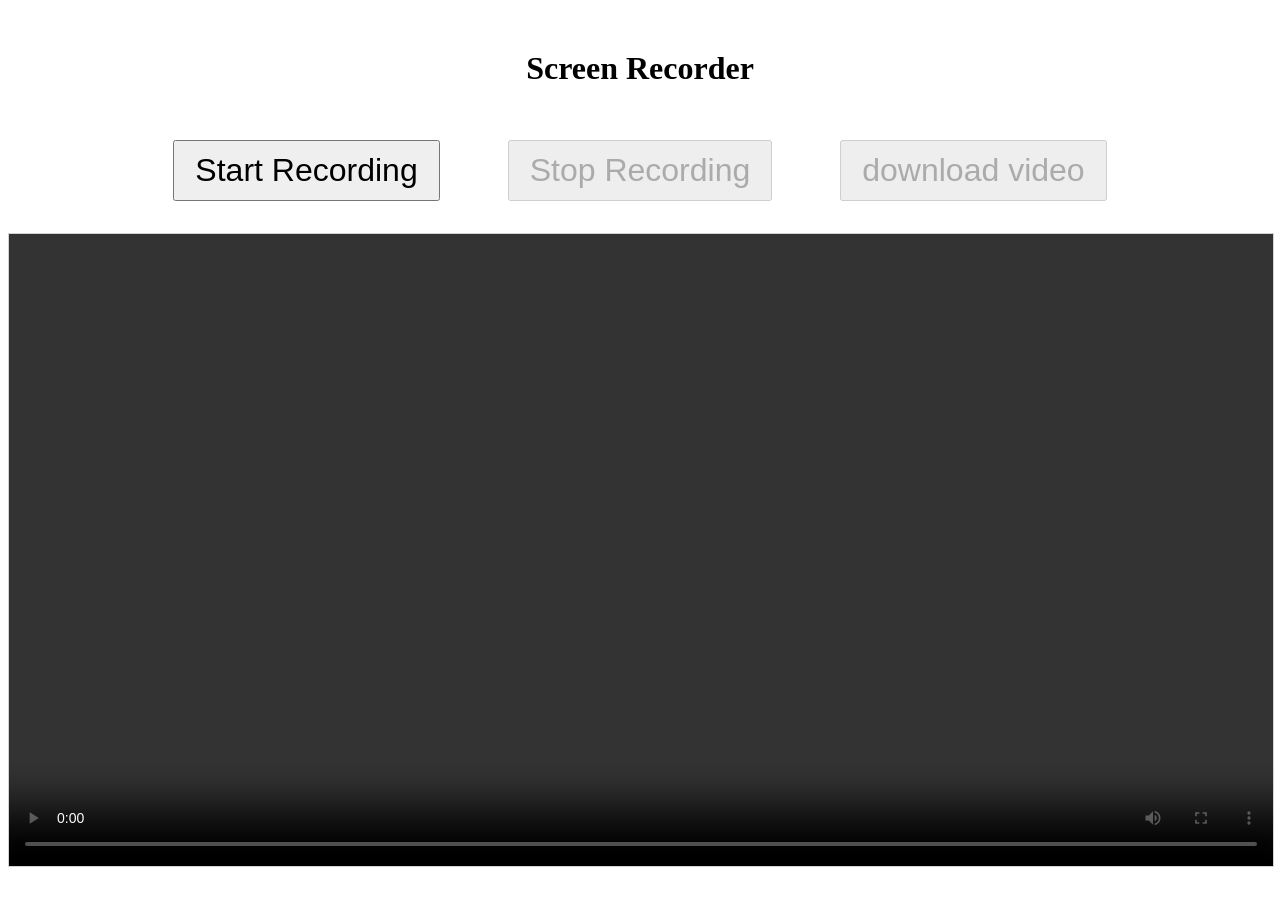
==== index.html @ 9f5e83e2 "1st commit" ====
<!DOCTYPE html>
<html lang="en">
<head>
    <meta charset="UTF-8">
    <meta name="viewport" content="width=device-width, initial-scale=1.0">
    <title>Screen Recorder</title>
    <link rel="stylesheet" href="style.css">
</head>
<body>
    <div class="container">
        <h1>Screen Recorder</h1>
        <button id="start">
            Start Recording
          </button>
          <button id="stop" disabled>
            Stop Recording
          </button>
          <button id="download" disabled>
            download video
          </button>
          <video controls controlslist="nodownload" oncontextmenu="return false" />
    </div>

    <script src="script.js"></script>
</body>
</html>
---- style.css ----
.container {
    text-align: center;
    margin-top: 50px;
}

button {
    margin: 10px;
    padding: 10px 20px;
    font-size: 16px;
}

body {
    text-align: center;
  }
  
  button {
    display: inline-block;
    margin: 1em 1em;
    font-size: 2em;
    cursor: pointer;
  }
  
  video {
    border: 1px solid lightgray;
    width: 100%;
    background-color: #eee;
  }
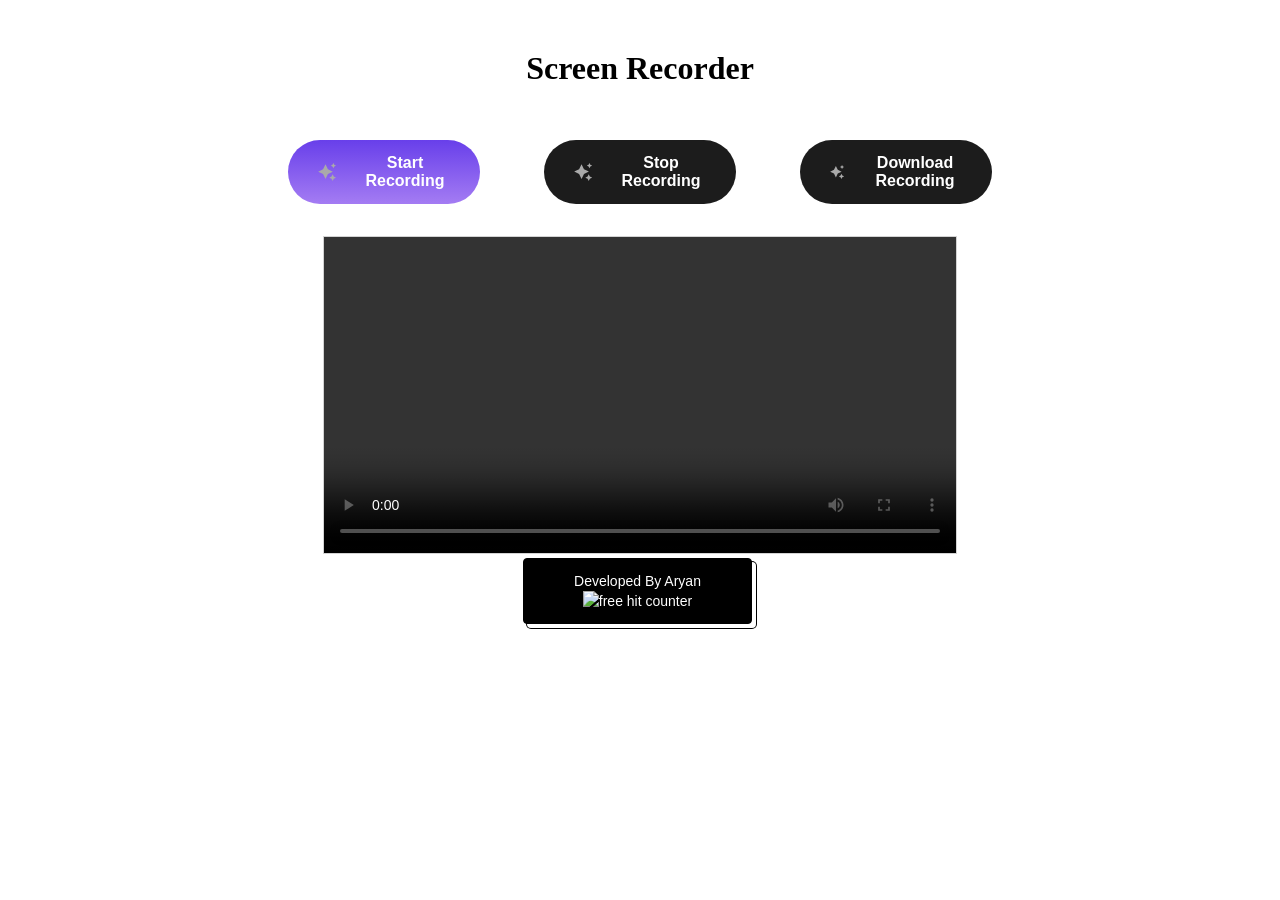
==== commit 0f89ceb5: ""Updated index.html, script.js, and style.css files with new button styles, added dark mode toggle, " ====
--- a/index.html
+++ b/index.html
@@ -7,20 +7,55 @@
     <link rel="stylesheet" href="style.css">
 </head>
 <body>
+   
     <div class="container">
+       
+          
         <h1>Screen Recorder</h1>
-        <button id="start">
-            Start Recording
+        
+       <div class="button-container">
+        <button class="btn" role="button" id="start">
+            <svg height="24" width="24" fill="#FFFFFF" viewBox="0 0 24 24" data-name="Layer 1" id="Layer_1" class="sparkle">
+                <path d="M10,21.236,6.755,14.745.264,11.5,6.755,8.255,10,1.764l3.245,6.491L19.736,11.5l-6.491,3.245ZM18,21l1.5,3L21,21l3-1.5L21,18l-1.5-3L18,18l-3,1.5ZM19.333,4.667,20.5,7l1.167-2.333L24,3.5,21.667,2.333,20.5,0,19.333,2.333,17,3.5Z"></path>
+            </svg>
+        
+            <span class="text">  Start Recording</span>
+          
           </button>
-          <button id="stop" disabled>
-            Stop Recording
+          <button class="btn" role="button" id="stop" disabled>
+            <svg height="24" width="24" fill="#FFFFFF" viewBox="0 0 24 24" data-name="Layer 1" id="Layer_1" class="sparkle">
+                <path d="M10,21.236,6.755,14.745.264,11.5,6.755,8.255,10,1.764l3.245,6.491L19.736,11.5l-6.491,3.245ZM18,21l1.5,3L21,21l3-1.5L21,18l-1.5-3L18,18l-3,1.5ZM19.333,4.667,20.5,7l1.167-2.333L24,3.5,21.667,2.333,20.5,0,19.333,2.333,17,3.5Z"></path>
+            </svg>
+            <span class="text">  Stop Recording</span>
+          
+
           </button>
-          <button id="download" disabled>
-            download video
+          <button class="btn" role="button" id="download" disabled>
+            <svg height="24" width="24" fill="#FFFFFF" viewBox="0 0 24 24" data-name="Layer 1" id="Layer_1" class="sparkle">
+                <path d="M10,21.236,6.755,14.745.264,11.5,6.755,8.255,10,1.764l3.245,6.491L19.736,11.5l-6.491,3.245ZM18,21l1.5,3L21,21l3-1.5L21,18l-1.5-3L18,18l-3,1.5ZM19.333,4.667,20.5,7l1.167-2.333L24,3.5,21.667,2.333,20.5,0,19.333,2.333,17,3.5Z"></path>
+            </svg>
+            <span class="text">  Download Recording</span>
+            
+      
           </button>
+       </div>
           <video controls controlslist="nodownload" oncontextmenu="return false" />
     </div>
+    <!-- HTML !-->
+    <a style="display: contents;color: white;" href="https://www.linkedin.com/in/aryan-agney/" target="_blank">
+<button class="button-50" role="button"> Developed By Aryan 
+<br>
+    <img src="https://counter4.optistats.ovh/private/freecounterstat.php?c=tedp2tkr52ugd1cau6m4t5w7z7htmjq5" border="0" title="free hit counter" alt="free hit counter">
 
+</button></a>
+
+    <script src="https://cdn.jsdelivr.net/npm/darkmode-js@1.5.7/lib/darkmode-js.min.js"></script>
+    <script>
+      function addDarkmodeWidget() {
+        new Darkmode().showWidget();
+      }
+    //   window.addEventListener('load', addDarkmodeWidget);
+    </script>
     <script src="script.js"></script>
 </body>
 </html>
--- a/style.css
+++ b/style.css
@@ -3,16 +3,14 @@
     margin-top: 50px;
 }
 
-button {
-    margin: 10px;
-    padding: 10px 20px;
-    font-size: 16px;
-}
-
+ 
 body {
     text-align: center;
   }
-  
+  .button-container{
+    display: flex;
+    justify-content: center;
+}
   button {
     display: inline-block;
     margin: 1em 1em;
@@ -22,7 +20,124 @@
   
   video {
     border: 1px solid lightgray;
-    width: 100%;
+    width: 50%;
     background-color: #eee;
   }
-  +  .btn {
+    border: none;
+    width: 6em;
+    height: 2em;
+    border-radius: 3em;
+    display: flex;
+    justify-content: space-between;
+    align-items: center;
+    gap: 24px;
+    background: linear-gradient(0deg,#A47CF3,#683FEA);
+padding: 30px;
+    cursor: pointer;
+    transition: all 450ms ease-in-out;
+  }
+  .btn:disabled{
+    background: rgb(28, 28, 28);
+    cursor: not-allowed;
+    color: white;
+
+  }
+  .btn:disabled:hover{
+    background: gray;
+    color: white;
+
+    cursor: not-allowed;
+  }
+  .btn:disabled .text {
+    font-weight: 600;
+    color: white;
+    
+    font-size: medium;
+  }
+  .darkmode-toggle{
+    z-index: 99999999999999999999;
+  }
+  .sparkle {
+    fill: #AAAAAA;
+    transition: all 800ms ease;
+  }
+  
+  .text {
+    font-weight: 600;
+    color: white;
+
+    font-size: medium;
+  }
+  
+  .btn:hover {
+    background: linear-gradient(0deg,#A47CF3,#683FEA);
+    box-shadow: inset 0px 1px 0px 0px rgba(255, 255, 255, 0.4),
+    inset 0px -4px 0px 0px rgba(0, 0, 0, 0.2),
+    0px 0px 0px 4px rgba(255, 255, 255, 0.2),
+    0px 0px 180px 0px #9917FF;
+    transform: translateY(-2px);
+  }
+  
+  .btn:hover .text {
+    color: white;
+  }
+  
+  .btn:hover .sparkle {
+    fill: white;
+    transform: scale(1.2);
+  }   
+
+
+  
+/* CSS */
+.button-50 {
+    appearance: button;
+    background-color: #000;
+    background-image: none;
+    border: 1px solid #000;
+    border-radius: 4px;
+    box-shadow: #fff 4px 4px 0 0,#000 4px 4px 0 1px;
+    box-sizing: border-box;
+    color: #fff;
+    cursor: pointer;
+    display: inline-block;
+    font-family: ITCAvantGardeStd-Bk,Arial,sans-serif;
+    font-size: 14px;
+    font-weight: 400;
+    line-height: 20px;
+    margin: 0 5px 10px 0;
+    overflow: visible;
+    padding: 12px 40px;
+    text-align: center;
+    text-transform: none;
+    touch-action: manipulation;
+    user-select: none;
+    -webkit-user-select: none;
+    vertical-align: middle;
+    white-space: nowrap;
+  }
+  
+  .button-50:focus {
+    text-decoration: none;
+  }
+  
+  .button-50:hover {
+    text-decoration: none;
+  }
+  
+  .button-50:active {
+    box-shadow: rgba(0, 0, 0, .125) 0 3px 5px inset;
+    outline: 0;
+  }
+  
+  .button-50:not([disabled]):active {
+    box-shadow: #fff 2px 2px 0 0, #000 2px 2px 0 1px;
+    transform: translate(2px, 2px);
+  }
+  
+  @media (min-width: 768px) {
+    .button-50 {
+      padding: 12px 50px;
+    }
+  }
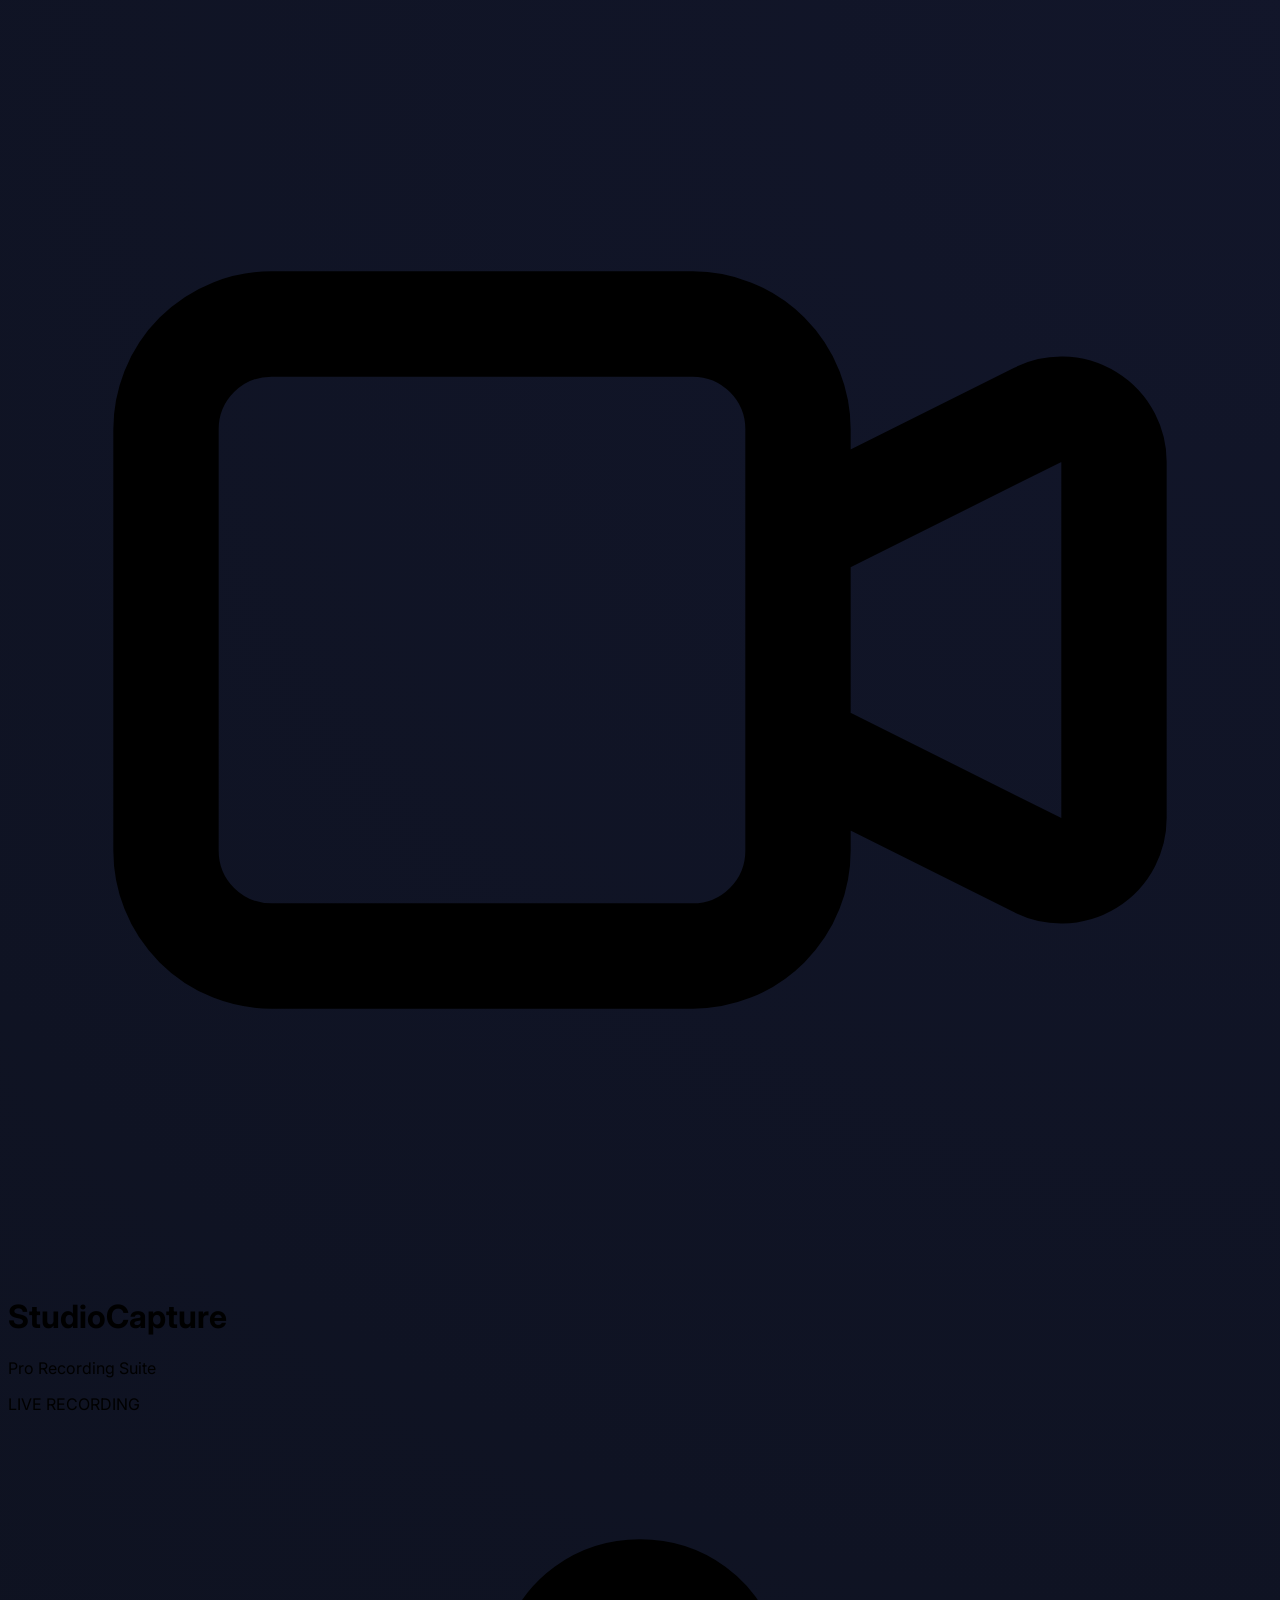
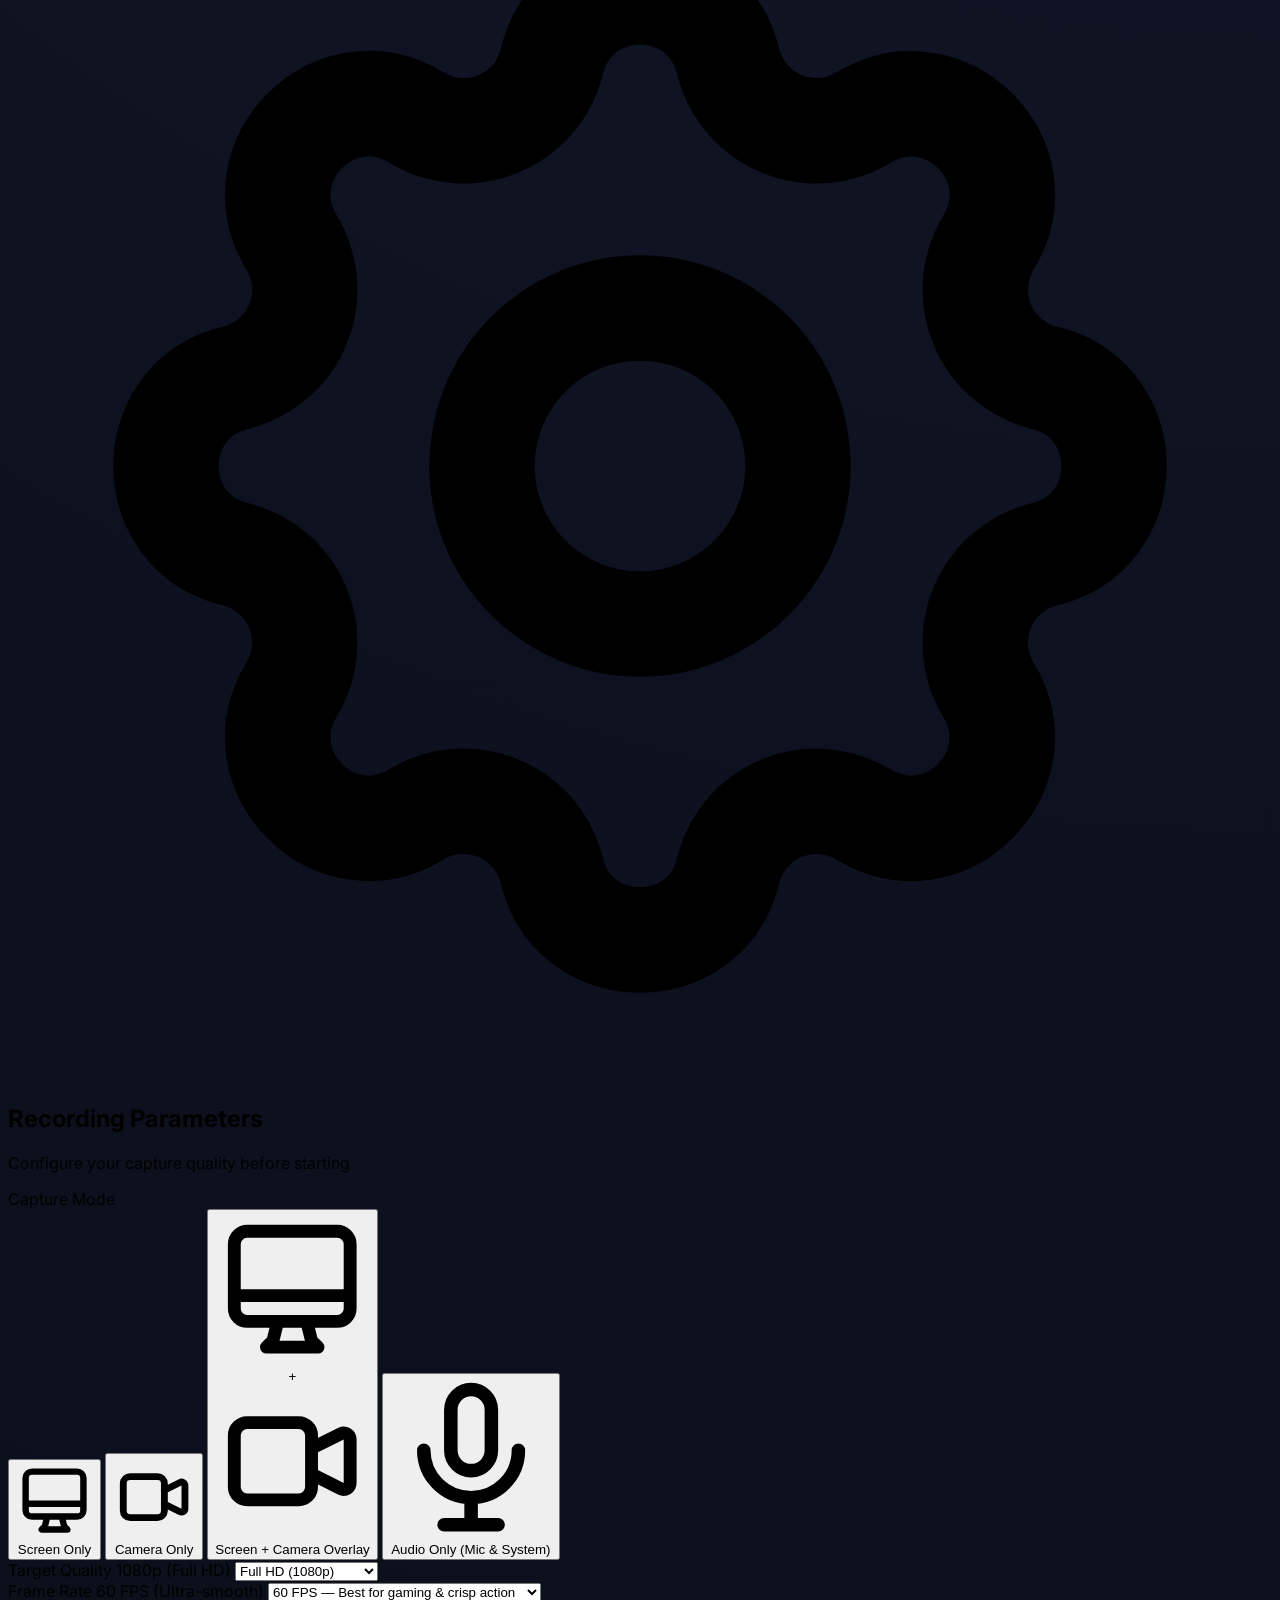
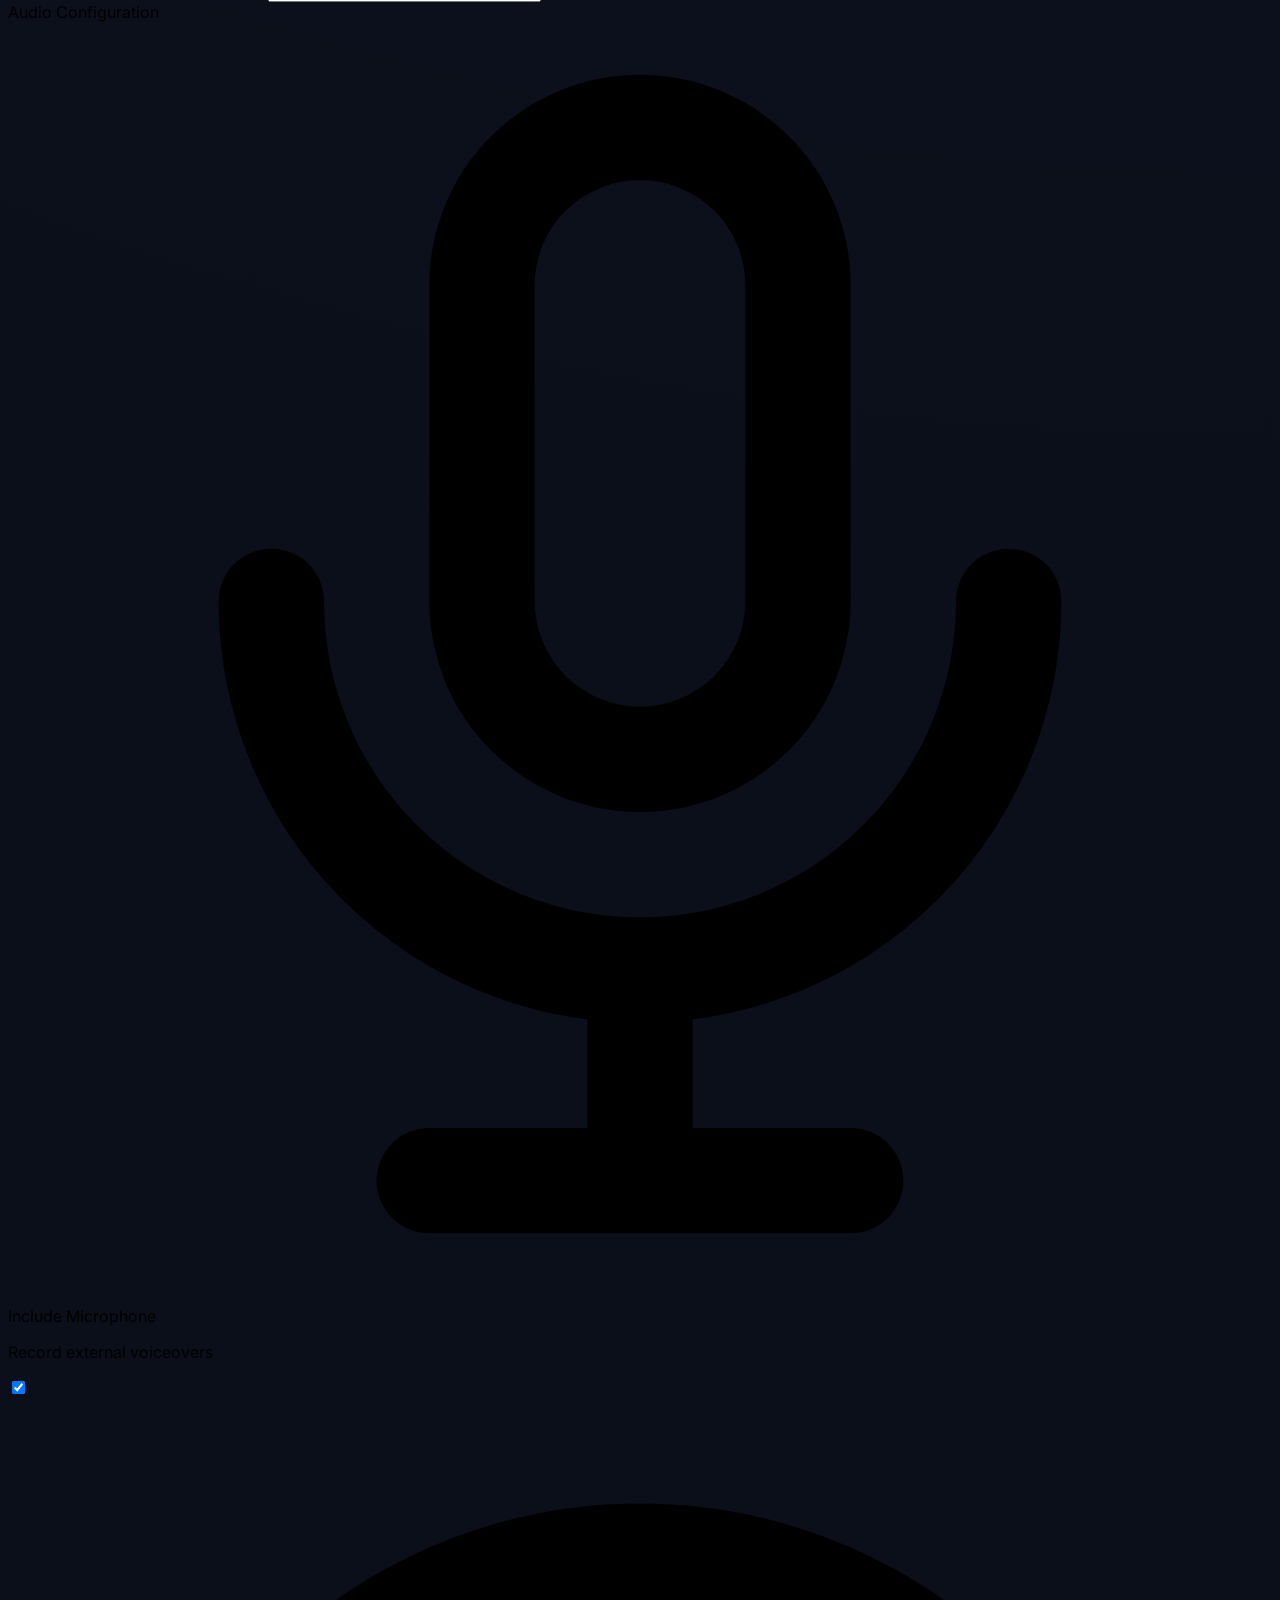
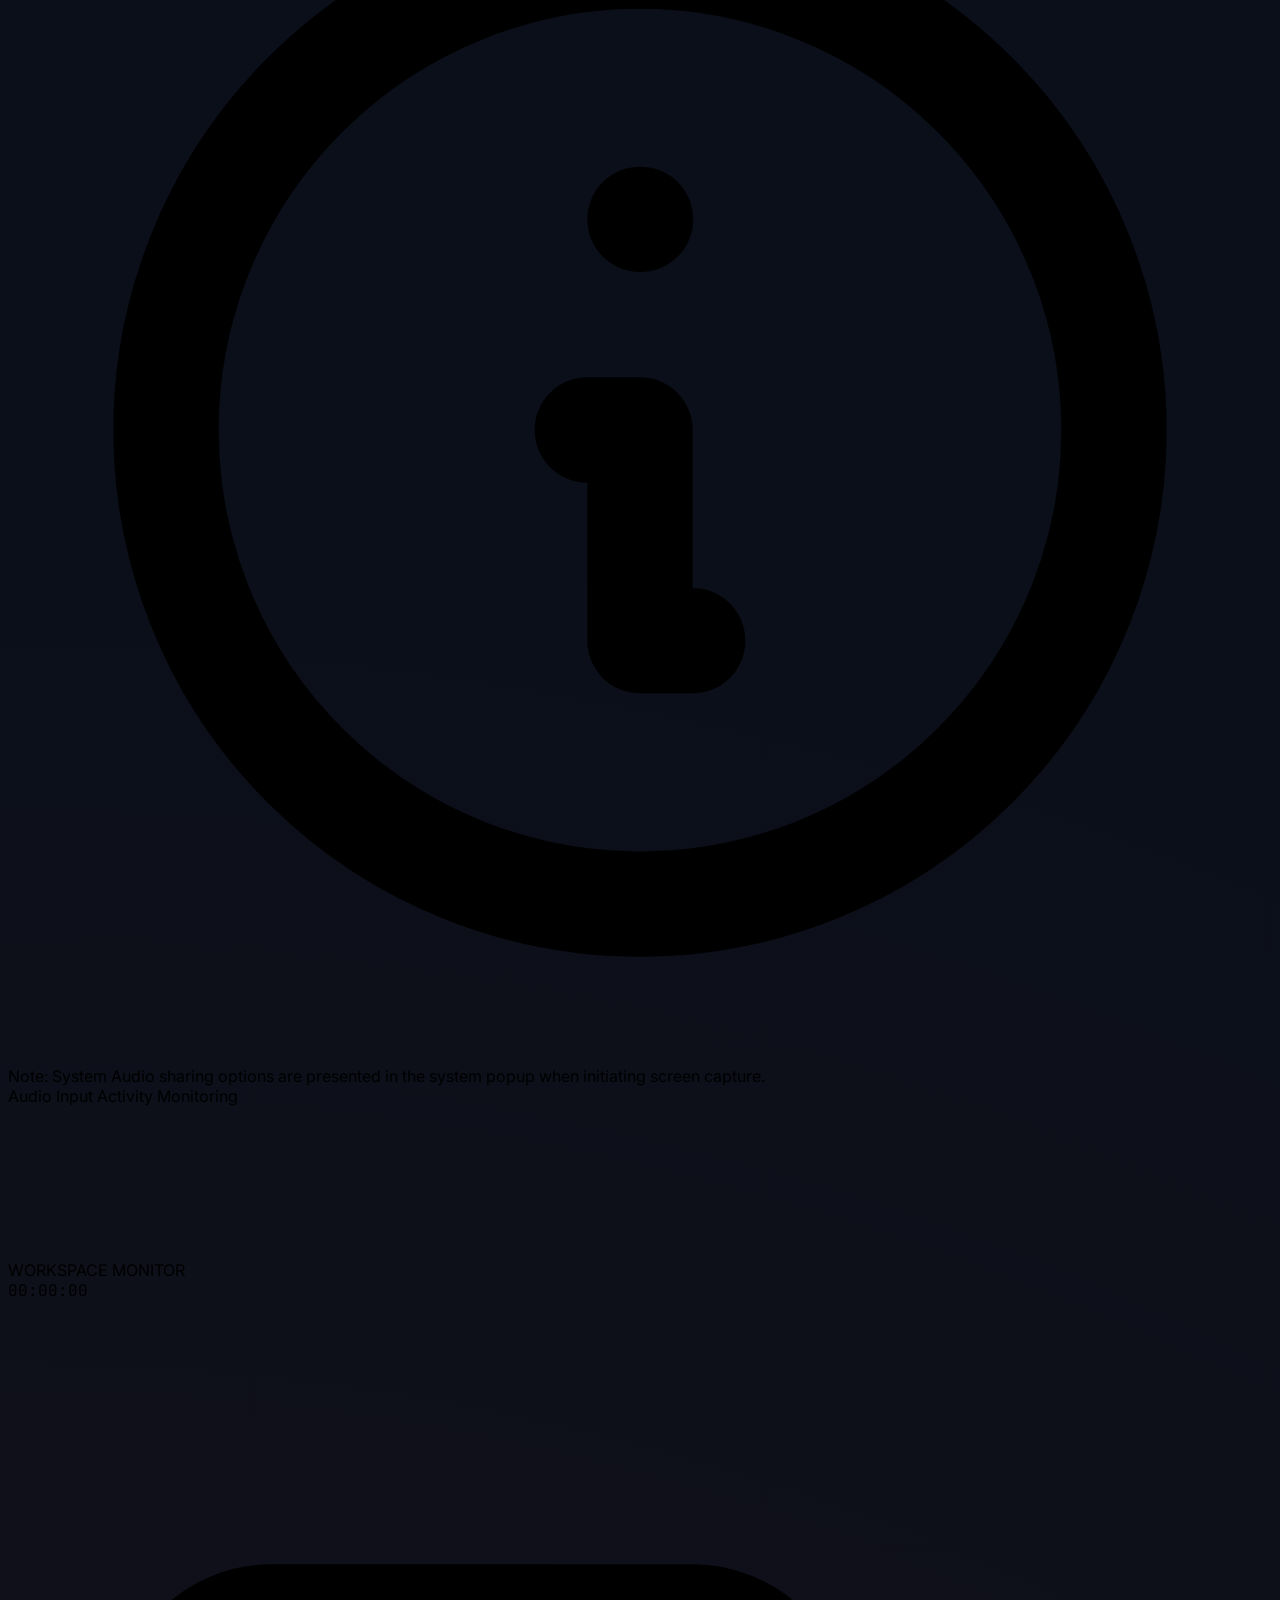
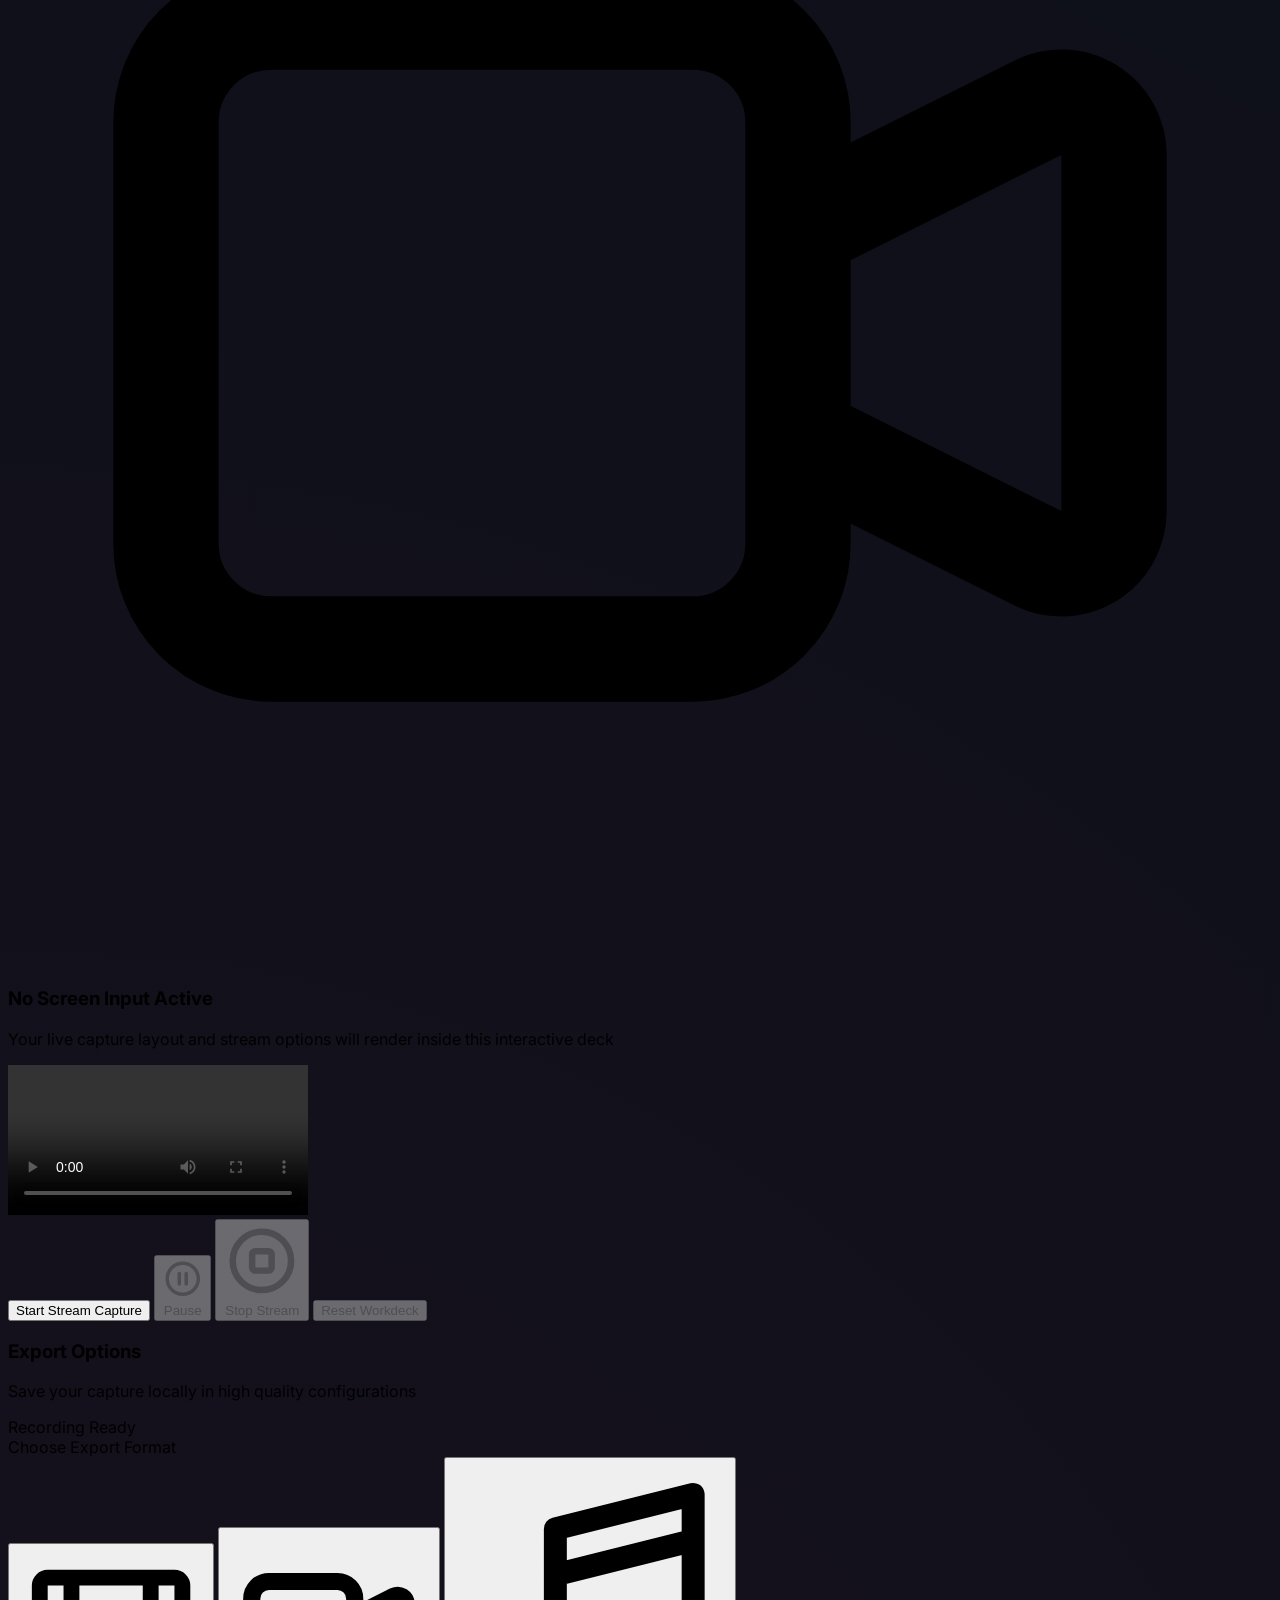
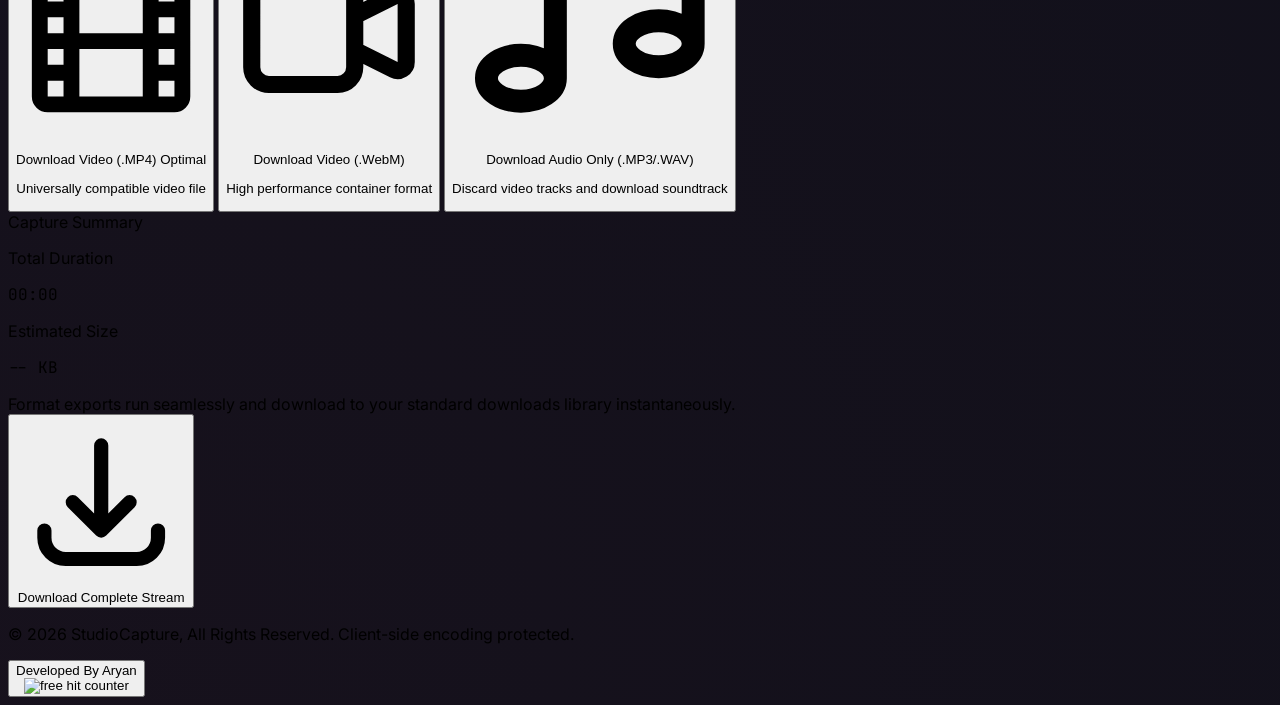
==== commit 5ad9601f: "Rename modern_screen_recorder.html to index.html" ====
--- a/index.html
+++ b/index.html
@@ -1,61 +1,1016 @@
 <!DOCTYPE html>
-<html lang="en">
+<html lang="en" class="dark">
 <head>
     <meta charset="UTF-8">
     <meta name="viewport" content="width=device-width, initial-scale=1.0">
-    <title>Screen Recorder</title>
-    <link rel="stylesheet" href="style.css">
+    <title>Studio Recorder - Professional Screencast & Capture</title>
+    <!-- Tailwind CSS CDN -->
+    <script src="https://cdn.tailwindcss.com"></script>
+    <script>
+        tailwind.config = {
+            darkMode: 'class',
+            theme: {
+                extend: {
+                    colors: {
+                        brand: {
+                            50: '#f5f3ff',
+                            100: '#ede9fe',
+                            500: '#6366f1',
+                            600: '#4f46e5',
+                            700: '#4338ca',
+                        }
+                    }
+                }
+            }
+        }
+    </script>
+    <!-- Google Fonts (Inter & JetBrains Mono for Timer) -->
+    <link rel="preconnect" href="https://fonts.googleapis.com">
+    <link rel="preconnect" href="https://fonts.gstatic.com" crossorigin>
+    <link href="https://fonts.googleapis.com/css2?family=Inter:wght@300;400;500;600;700;800&family=JetBrains+Mono:wght@400;700&display=swap" rel="stylesheet">
+    <style>
+        body {
+            font-family: 'Inter', sans-serif;
+            background: radial-gradient(circle at top right, rgba(99, 102, 241, 0.08), transparent 45%),
+                        radial-gradient(circle at bottom left, rgba(244, 63, 94, 0.05), transparent 40%),
+                        #0b0f19;
+        }
+        .timer-font {
+            font-family: 'JetBrains Mono', monospace;
+        }
+        /* Custom scrollbar */
+        ::-webkit-scrollbar {
+            width: 6px;
+            height: 6px;
+        }
+        ::-webkit-scrollbar-track {
+            background: #0f172a;
+        }
+        ::-webkit-scrollbar-thumb {
+            background: #334155;
+            border-radius: 4px;
+        }
+        ::-webkit-scrollbar-thumb:hover {
+            background: #475569;
+        }
+    </style>
 </head>
-<body>
-   
-    <div class="container">
-       
-          
-        <h1>Screen Recorder</h1>
-        
-       <div class="button-container">
-        <button class="btn" role="button" id="start">
-            <svg height="24" width="24" fill="#FFFFFF" viewBox="0 0 24 24" data-name="Layer 1" id="Layer_1" class="sparkle">
-                <path d="M10,21.236,6.755,14.745.264,11.5,6.755,8.255,10,1.764l3.245,6.491L19.736,11.5l-6.491,3.245ZM18,21l1.5,3L21,21l3-1.5L21,18l-1.5-3L18,18l-3,1.5ZM19.333,4.667,20.5,7l1.167-2.333L24,3.5,21.667,2.333,20.5,0,19.333,2.333,17,3.5Z"></path>
-            </svg>
-        
-            <span class="text">  Start Recording</span>
-          
-          </button>
-          <button class="btn" role="button" id="stop" disabled>
-            <svg height="24" width="24" fill="#FFFFFF" viewBox="0 0 24 24" data-name="Layer 1" id="Layer_1" class="sparkle">
-                <path d="M10,21.236,6.755,14.745.264,11.5,6.755,8.255,10,1.764l3.245,6.491L19.736,11.5l-6.491,3.245ZM18,21l1.5,3L21,21l3-1.5L21,18l-1.5-3L18,18l-3,1.5ZM19.333,4.667,20.5,7l1.167-2.333L24,3.5,21.667,2.333,20.5,0,19.333,2.333,17,3.5Z"></path>
-            </svg>
-            <span class="text">  Stop Recording</span>
-          
-
-          </button>
-          <button class="btn" role="button" id="download" disabled>
-            <svg height="24" width="24" fill="#FFFFFF" viewBox="0 0 24 24" data-name="Layer 1" id="Layer_1" class="sparkle">
-                <path d="M10,21.236,6.755,14.745.264,11.5,6.755,8.255,10,1.764l3.245,6.491L19.736,11.5l-6.491,3.245ZM18,21l1.5,3L21,21l3-1.5L21,18l-1.5-3L18,18l-3,1.5ZM19.333,4.667,20.5,7l1.167-2.333L24,3.5,21.667,2.333,20.5,0,19.333,2.333,17,3.5Z"></path>
-            </svg>
-            <span class="text">  Download Recording</span>
-            
-      
-          </button>
-       </div>
-          <video controls controlslist="nodownload" oncontextmenu="return false" />
-    </div>
-    <!-- HTML !-->
-    <a style="display: contents;color: white;" href="https://www.linkedin.com/in/aryan-agney/" target="_blank">
-<button class="button-50" role="button"> Developed By Aryan 
-<br>
-    <img src="https://counter4.optistats.ovh/private/freecounterstat.php?c=tedp2tkr52ugd1cau6m4t5w7z7htmjq5" border="0" title="free hit counter" alt="free hit counter">
-
-</button></a>
-
-    <script src="https://cdn.jsdelivr.net/npm/darkmode-js@1.5.7/lib/darkmode-js.min.js"></script>
+<body class="text-slate-100 min-h-screen flex flex-col justify-between overflow-x-hidden antialiased">
+
+    <!-- Top Navigation / Header -->
+    <header class="border-b border-slate-800/80 bg-slate-900/40 backdrop-blur-md sticky top-0 z-50">
+        <div class="max-w-7xl mx-auto px-4 sm:px-6 lg:px-8 h-16 flex items-center justify-between">
+            <div class="flex items-center space-x-3">
+                <div class="h-10 w-10 rounded-xl bg-gradient-to-tr from-indigo-500 to-rose-500 flex items-center justify-center shadow-lg shadow-indigo-500/20">
+                    <svg class="w-6 h-6 text-white" fill="none" stroke="currentColor" viewBox="0 0 24 24">
+                        <path stroke-linecap="round" stroke-linejoin="round" stroke-width="2" d="M15 10l4.553-2.276A1 1 0 0121 8.618v6.764a1 1 0 01-1.447.894L15 14M5 18h8a2 2 0 002-2V8a2 2 0 00-2-2H5a2 2 0 00-2 2v8a2 2 0 002 2z" />
+                    </svg>
+                </div>
+                <div>
+                    <h1 class="text-lg font-bold tracking-tight bg-gradient-to-r from-white via-slate-100 to-slate-400 bg-clip-text text-transparent">StudioCapture</h1>
+                    <p class="text-xs text-indigo-400 font-medium">Pro Recording Suite</p>
+                </div>
+            </div>
+
+            <!-- Dynamic Live Badge -->
+            <div id="liveStatusBadge" class="hidden items-center space-x-2 bg-rose-500/10 border border-rose-500/20 px-3 py-1 rounded-full">
+                <span class="w-2.5 h-2.5 rounded-full bg-rose-500 animate-pulse"></span>
+                <span class="text-xs font-semibold text-rose-400 tracking-wider uppercase">LIVE RECORDING</span>
+            </div>
+        </div>
+    </header>
+
+    <!-- Main Workspace Container -->
+    <main class="max-w-7xl mx-auto px-4 sm:px-6 lg:px-8 py-8 flex-grow w-full">
+        <div class="grid grid-cols-1 lg:grid-cols-12 gap-8 items-start">
+            
+            <!-- Left Side: Control & Configuration Panel (4 cols) -->
+            <div class="lg:col-span-4 space-y-6">
+                <div class="bg-slate-900/60 border border-slate-800/80 rounded-2xl p-6 backdrop-blur-xl shadow-xl space-y-6">
+                    <div>
+                        <h2 class="text-md font-bold text-slate-200 flex items-center gap-2">
+                            <svg class="w-5 h-5 text-indigo-400" fill="none" stroke="currentColor" viewBox="0 0 24 24"><path stroke-linecap="round" stroke-linejoin="round" stroke-width="2" d="M10.325 4.317c.426-1.756 2.924-1.756 3.35 0a1.724 1.724 0 002.573 1.066c1.543-.94 3.31.826 2.37 2.37a1.724 1.724 0 001.065 2.572c1.756.426 1.756 2.924 0 3.35a1.724 1.724 0 00-1.066 2.573c.94 1.543-.826 3.31-2.37 2.37a1.724 1.724 0 00-2.572 1.065c-.426 1.756-2.924 1.756-3.35 0a1.724 1.724 0 00-2.573-1.066c-1.543.94-3.31-.826-2.37-2.37a1.724 1.724 0 00-1.065-2.572c-1.756-.426-1.756-2.924 0-3.35a1.724 1.724 0 001.066-2.573c-.94-1.543.826-3.31 2.37-2.37.996.608 2.296.07 2.572-1.065z"/><path stroke-linecap="round" stroke-linejoin="round" stroke-width="2" d="M15 12a3 3 0 11-6 0 3 3 0 016 0z"/></svg>
+                            Recording Parameters
+                        </h2>
+                        <p class="text-xs text-slate-400 mt-1">Configure your capture quality before starting</p>
+                    </div>
+
+                    <!-- Config Option: Capture Mode -->
+                    <div class="space-y-2">
+                        <label class="text-xs font-semibold uppercase tracking-wider text-slate-400">Capture Mode</label>
+                        <div class="grid grid-cols-2 gap-2" id="captureModeContainer">
+                            <button id="modeScreen" class="flex flex-col items-center justify-center p-3 rounded-xl border border-indigo-500/30 bg-indigo-500/10 text-white font-medium text-xs transition duration-200 hover:border-indigo-400" onclick="setCaptureMode('screen')">
+                                <svg class="w-5 h-5 mb-1.5 text-indigo-400" fill="none" stroke="currentColor" viewBox="0 0 24 24"><path stroke-linecap="round" stroke-linejoin="round" stroke-width="2" d="M9.75 17L9 20l-1 1h8l-1-1-.75-3M3 13h18M5 17h14a2 2 0 002-2V5a2 2 0 00-2-2H5a2 2 0 00-2 2v10a2 2 0 002 2z"/></svg>
+                                Screen Only
+                            </button>
+                            <button id="modeCam" class="flex flex-col items-center justify-center p-3 rounded-xl border border-slate-800 bg-slate-800/40 text-slate-300 font-medium text-xs transition duration-200 hover:border-slate-700 hover:text-white" onclick="setCaptureMode('cam')">
+                                <svg class="w-5 h-5 mb-1.5 text-slate-400" fill="none" stroke="currentColor" viewBox="0 0 24 24"><path stroke-linecap="round" stroke-linejoin="round" stroke-width="2" d="M15 10l4.553-2.276A1 1 0 0121 8.618v6.764a1 1 0 01-1.447.894L15 14M5 18h8a2 2 0 002-2V8a2 2 0 00-2-2H5a2 2 0 00-2 2v8a2 2 0 002 2z"/></svg>
+                                Camera Only
+                            </button>
+                            <button id="modeCombo" class="flex flex-col items-center justify-center p-3 rounded-xl border border-slate-800 bg-slate-800/40 text-slate-300 font-medium text-xs transition duration-200 hover:border-slate-700 hover:text-white col-span-2" onclick="setCaptureMode('combo')">
+                                <div class="flex items-center gap-1.5 mb-1.5">
+                                    <svg class="w-4 h-4 text-slate-400" fill="none" stroke="currentColor" viewBox="0 0 24 24"><path stroke-linecap="round" stroke-linejoin="round" stroke-width="2" d="M9.75 17L9 20l-1 1h8l-1-1-.75-3M3 13h18M5 17h14a2 2 0 002-2V5a2 2 0 00-2-2H5a2 2 0 00-2 2v10a2 2 0 002 2z"/></svg>
+                                    <span class="text-xs text-slate-400">+</span>
+                                    <svg class="w-4 h-4 text-slate-400" fill="none" stroke="currentColor" viewBox="0 0 24 24"><path stroke-linecap="round" stroke-linejoin="round" stroke-width="2" d="M15 10l4.553-2.276A1 1 0 0121 8.618v6.764a1 1 0 01-1.447.894L15 14M5 18h8a2 2 0 002-2V8a2 2 0 00-2-2H5a2 2 0 00-2 2v8a2 2 0 002 2z"/></svg>
+                                </div>
+                                Screen + Camera Overlay
+                            </button>
+                            <button id="modeAudio" class="flex flex-col items-center justify-center p-3 rounded-xl border border-slate-800 bg-slate-800/40 text-slate-300 font-medium text-xs transition duration-200 hover:border-slate-700 hover:text-white col-span-2" onclick="setCaptureMode('audio')">
+                                <svg class="w-5 h-5 mb-1.5 text-slate-400" fill="none" stroke="currentColor" viewBox="0 0 24 24"><path stroke-linecap="round" stroke-linejoin="round" stroke-width="2" d="M19 11a7 7 0 01-7 7m0 0a7 7 0 01-7-7m7 7v4m0 0H8m4 0h4m-4-8a3 3 0 01-3-3V5a3 3 0 116 0v6a3 3 0 01-3 3z"/></svg>
+                                Audio Only (Mic & System)
+                            </button>
+                        </div>
+                    </div>
+
+                    <!-- Config Option: Resolution -->
+                    <div class="space-y-2" id="resolutionWrapper">
+                        <label class="text-xs font-semibold uppercase tracking-wider text-slate-400 flex justify-between">
+                            <span>Target Quality</span>
+                            <span id="resValueText" class="text-indigo-400 normal-case font-normal">1080p (Full HD)</span>
+                        </label>
+                        <select id="selectResolution" class="w-full bg-slate-950 border border-slate-800 text-slate-300 rounded-xl px-3 py-2.5 text-sm focus:ring-2 focus:ring-indigo-500 focus:outline-none cursor-pointer">
+                            <option value="4k">4K Ultra HD (2160p)</option>
+                            <option value="1080p" selected>Full HD (1080p)</option>
+                            <option value="720p">Standard HD (720p)</option>
+                        </select>
+                    </div>
+
+                    <!-- Config Option: Frame Rate -->
+                    <div class="space-y-2" id="fpsWrapper">
+                        <label class="text-xs font-semibold uppercase tracking-wider text-slate-400 flex justify-between">
+                            <span>Frame Rate</span>
+                            <span id="fpsValueText" class="text-indigo-400 normal-case font-normal">60 FPS (Ultra-smooth)</span>
+                        </label>
+                        <select id="selectFPS" class="w-full bg-slate-950 border border-slate-800 text-slate-300 rounded-xl px-3 py-2.5 text-sm focus:ring-2 focus:ring-indigo-500 focus:outline-none cursor-pointer">
+                            <option value="60" selected>60 FPS — Best for gaming & crisp action</option>
+                            <option value="30">30 FPS — Best for standard presentations</option>
+                            <option value="15">15 FPS — Low-bandwidth saving</option>
+                        </select>
+                    </div>
+
+                    <!-- Config Option: Audio Source -->
+                    <div class="space-y-3 pt-2">
+                        <label class="text-xs font-semibold uppercase tracking-wider text-slate-400">Audio Configuration</label>
+                        
+                        <div class="space-y-2.5">
+                            <!-- Mic Toggle -->
+                            <label class="flex items-center justify-between p-3 rounded-xl bg-slate-950/60 border border-slate-800 cursor-pointer select-none hover:border-slate-700 transition">
+                                <div class="flex items-center space-x-3">
+                                    <div class="p-1.5 rounded-lg bg-indigo-500/10 text-indigo-400">
+                                        <svg class="w-4 h-4" fill="none" stroke="currentColor" viewBox="0 0 24 24"><path stroke-linecap="round" stroke-linejoin="round" stroke-width="2" d="M19 11a7 7 0 01-7 7m0 0a7 7 0 01-7-7m7 7v4m0 0H8m4 0h4m-4-8a3 3 0 01-3-3V5a3 3 0 116 0v6a3 3 0 01-3 3z"/></svg>
+                                    </div>
+                                    <div>
+                                        <p class="text-xs font-semibold text-slate-200">Include Microphone</p>
+                                        <p class="text-[10px] text-slate-400">Record external voiceovers</p>
+                                    </div>
+                                </div>
+                                <input type="checkbox" id="toggleMicrophone" checked class="w-4 h-4 rounded text-indigo-600 focus:ring-indigo-500 border-slate-700 bg-slate-800">
+                            </label>
+
+                            <!-- System Audio Notification -->
+                            <div class="p-3 bg-slate-950/40 border border-dashed border-slate-800/80 rounded-xl text-[11px] text-slate-400 leading-relaxed flex items-start gap-2">
+                                <svg class="w-4 h-4 text-indigo-400 flex-shrink-0 mt-0.5" fill="none" stroke="currentColor" viewBox="0 0 24 24"><path stroke-linecap="round" stroke-linejoin="round" stroke-width="2" d="M13 16h-1v-4h-1m1-4h.01M21 12a9 9 0 11-18 0 9 9 0 0118 0z"/></svg>
+                                <span>Note: System Audio sharing options are presented in the system popup when initiating screen capture.</span>
+                            </div>
+                        </div>
+                    </div>
+                </div>
+
+                <!-- Live Mic Meter/Visualizer (only shown during active audio/mic usage) -->
+                <div id="audioVisualizerContainer" class="hidden bg-slate-900/60 border border-slate-800/80 rounded-2xl p-5 backdrop-blur-xl shadow-lg space-y-3">
+                    <div class="flex items-center justify-between">
+                        <span class="text-xs font-semibold text-slate-300 uppercase tracking-wide">Audio Input Activity</span>
+                        <span class="text-[10px] bg-emerald-500/10 text-emerald-400 border border-emerald-500/20 px-2 py-0.5 rounded-full uppercase tracking-wider animate-pulse">Monitoring</span>
+                    </div>
+                    <!-- Audio Waveform Canvas -->
+                    <canvas id="micWaveform" class="w-full h-12 bg-slate-950/80 rounded-xl border border-slate-800"></canvas>
+                </div>
+            </div>
+
+            <!-- Right Side: Live monitor / preview window (8 cols) -->
+            <div class="lg:col-span-8 flex flex-col space-y-6">
+                <!-- Monitor Console Frame -->
+                <div class="bg-slate-900/60 border border-slate-800/80 rounded-2xl overflow-hidden shadow-2xl backdrop-blur-xl flex flex-col relative min-h-[420px]">
+                    
+                    <!-- Console Header with Actions -->
+                    <div class="bg-slate-950/80 border-b border-slate-800/80 px-5 py-4 flex items-center justify-between flex-wrap gap-3">
+                        <div class="flex items-center space-x-2">
+                            <span class="w-3 h-3 rounded-full bg-rose-500"></span>
+                            <span class="w-3 h-3 rounded-full bg-amber-500"></span>
+                            <span class="w-3 h-3 rounded-full bg-emerald-500"></span>
+                            <span class="text-xs font-semibold tracking-wider uppercase text-slate-400 ml-2">WORKSPACE MONITOR</span>
+                        </div>
+
+                        <!-- Timer Widget -->
+                        <div class="flex items-center space-x-3">
+                            <div class="bg-slate-900 border border-slate-800 px-4 py-1.5 rounded-lg flex items-center space-x-2">
+                                <span id="timerDot" class="w-2 h-2 rounded-full bg-slate-600"></span>
+                                <span id="recordingTimer" class="timer-font text-sm font-bold tracking-widest text-slate-300">00:00:00</span>
+                            </div>
+                        </div>
+                    </div>
+
+                    <!-- Center Preview Area -->
+                    <div class="flex-grow flex items-center justify-center p-6 bg-slate-950/40 relative">
+                        <!-- Preview State: Idle Place Holder -->
+                        <div id="previewPlaceholder" class="text-center space-y-4 max-w-sm">
+                            <div class="mx-auto w-16 h-16 rounded-full bg-indigo-500/10 flex items-center justify-center border border-indigo-500/20 text-indigo-400 animate-bounce">
+                                <svg class="w-8 h-8" fill="none" stroke="currentColor" viewBox="0 0 24 24"><path stroke-linecap="round" stroke-linejoin="round" stroke-width="2" d="M15 10l4.553-2.276A1 1 0 0121 8.618v6.764a1 1 0 01-1.447.894L15 14M5 18h8a2 2 0 002-2V8a2 2 0 00-2-2H5a2 2 0 00-2 2v8a2 2 0 002 2z"/></svg>
+                            </div>
+                            <div class="space-y-1">
+                                <h3 class="text-slate-200 font-semibold text-sm">No Screen Input Active</h3>
+                                <p class="text-xs text-slate-400">Your live capture layout and stream options will render inside this interactive deck</p>
+                            </div>
+                        </div>
+
+                        <!-- Video Player (used for playing back finished tracks) -->
+                        <video id="finishedPlayback" controls class="hidden w-full max-h-[480px] rounded-xl shadow-lg border border-slate-800/80 bg-black" controlslist="nodownload" oncontextmenu="return false"></video>
+
+                        <!-- Invisible helper canvas used for Screen + Camera Composition -->
+                        <canvas id="compositorCanvas" class="hidden"></canvas>
+                        
+                        <!-- Invisible helper video tag to load/stream camera background processes -->
+                        <video id="hiddenCamVideo" autoplay playsinline muted class="hidden"></video>
+                        <!-- Invisible helper video tag to load/stream screen background processes -->
+                        <video id="hiddenScreenVideo" autoplay playsinline muted class="hidden"></video>
+                    </div>
+
+                    <!-- Console Control Bar (Start, Pause, Stop, Reset) -->
+                    <div class="bg-slate-950/80 border-t border-slate-800/80 p-5 flex flex-wrap items-center justify-center gap-4">
+                        
+                        <!-- Primary Record Action Button -->
+                        <button id="btnStart" class="group relative inline-flex items-center justify-center px-6 py-3 rounded-xl bg-gradient-to-r from-indigo-500 to-indigo-600 hover:from-indigo-600 hover:to-indigo-700 text-white font-semibold text-sm transition-all duration-200 shadow-lg shadow-indigo-500/20 hover:shadow-indigo-500/30 focus:outline-none focus:ring-2 focus:ring-indigo-500 focus:ring-offset-2 focus:ring-offset-slate-950 transform active:scale-95">
+                            <span class="flex items-center gap-2">
+                                <span class="relative flex h-3 w-3">
+                                    <span class="animate-ping absolute inline-flex h-full w-full rounded-full bg-indigo-100 opacity-75"></span>
+                                    <span class="relative inline-flex rounded-full h-3 w-3 bg-white"></span>
+                                </span>
+                                Start Stream Capture
+                            </span>
+                        </button>
+
+                        <!-- Secondary Pause Action Button -->
+                        <button id="btnPause" disabled class="hidden items-center gap-2 px-5 py-3 rounded-xl bg-slate-800 border border-slate-700 text-slate-300 font-medium text-sm transition-all duration-200 hover:bg-slate-700 hover:border-slate-600 disabled:opacity-40 disabled:cursor-not-allowed">
+                            <svg class="w-4 h-4" fill="none" stroke="currentColor" viewBox="0 0 24 24"><path stroke-linecap="round" stroke-linejoin="round" stroke-width="2" d="M10 9v6m4-6v6m7-3a9 9 0 11-18 0 9 9 0 0118 0z"/></svg>
+                            Pause
+                        </button>
+
+                        <!-- Primary Stop Recording Action Button -->
+                        <button id="btnStop" disabled class="inline-flex items-center gap-2 px-5 py-3 rounded-xl bg-rose-500/10 border border-rose-500/30 text-rose-400 font-semibold text-sm transition-all duration-200 hover:bg-rose-500 hover:text-white disabled:opacity-40 disabled:cursor-not-allowed">
+                            <svg class="w-4 h-4" fill="none" stroke="currentColor" viewBox="0 0 24 24"><path stroke-linecap="round" stroke-linejoin="round" stroke-width="2" d="M21 12a9 9 0 11-18 0 9 9 0 0118 0z"/><path stroke-linecap="round" stroke-linejoin="round" stroke-width="2" d="M9 10a1 1 0 011-1h4a1 1 0 011 1v4a1 1 0 01-1 1H10a1 1 0 01-1-1v-4z"/></svg>
+                            Stop Stream
+                        </button>
+
+                        <!-- Clear / Reset Record -->
+                        <button id="btnReset" disabled class="inline-flex items-center gap-2 px-4 py-3 rounded-xl bg-slate-800/40 border border-slate-800 text-slate-400 font-medium text-sm transition duration-200 hover:bg-slate-800 hover:text-slate-200 disabled:opacity-40 disabled:cursor-not-allowed">
+                            Reset Workdeck
+                        </button>
+                    </div>
+                </div>
+
+                <!-- Download, Container Settings and Transcoding Panel (Hidden until recording completes) -->
+                <div id="exportActionPanel" class="hidden bg-slate-900/60 border border-slate-800/80 rounded-2xl p-6 backdrop-blur-xl shadow-xl space-y-5 animate-fadeIn">
+                    <div class="flex items-center justify-between border-b border-slate-800 pb-4">
+                        <div>
+                            <h3 class="text-md font-bold text-slate-200">Export Options</h3>
+                            <p class="text-xs text-slate-400">Save your capture locally in high quality configurations</p>
+                        </div>
+                        <span class="text-xs bg-indigo-500/10 text-indigo-400 border border-indigo-500/20 px-3 py-1 rounded-full font-semibold">Recording Ready</span>
+                    </div>
+
+                    <div class="grid grid-cols-1 md:grid-cols-2 gap-4">
+                        <!-- Left Subpanel: Selector of downloads -->
+                        <div class="space-y-3">
+                            <label class="text-xs font-semibold uppercase tracking-wider text-slate-400">Choose Export Format</label>
+                            
+                            <div class="space-y-2">
+                                <!-- MP4 Selectable Button -->
+                                <button id="exportMp4" class="w-full flex items-center justify-between p-3.5 rounded-xl border border-slate-800 bg-slate-950/60 text-left transition hover:border-indigo-500/50 group" onclick="setExportFormat('mp4')">
+                                    <div class="flex items-center space-x-3">
+                                        <div class="p-2 rounded-lg bg-indigo-500/10 text-indigo-400 group-hover:bg-indigo-500/20">
+                                            <svg class="w-5 h-5" fill="none" stroke="currentColor" viewBox="0 0 24 24"><path stroke-linecap="round" stroke-linejoin="round" stroke-width="2" d="M7 4v16M17 4v16M3 8h4m10 0h4M3 12h18M3 16h4m10 0h4M4 20h16a1 1 0 001-1V5a1 1 0 00-1-1H4a1 1 0 00-1 1v14a1 1 0 001 1z"/></svg>
+                                        </div>
+                                        <div>
+                                            <p class="text-xs font-semibold text-slate-200 flex items-center gap-1.5">
+                                                Download Video (.MP4)
+                                                <span id="nativeMp4Label" class="text-[9px] bg-indigo-500/10 text-indigo-400 border border-indigo-500/20 px-1.5 py-0.2 rounded">Optimal</span>
+                                            </p>
+                                            <p class="text-[10px] text-slate-400">Universally compatible video file</p>
+                                        </div>
+                                    </div>
+                                    <div class="w-5 h-5 rounded-full border-2 border-indigo-500 flex items-center justify-center" id="radioDotMp4">
+                                        <span class="w-2.5 h-2.5 rounded-full bg-indigo-500"></span>
+                                    </div>
+                                </button>
+
+                                <!-- WebM Selectable Button -->
+                                <button id="exportWebm" class="w-full flex items-center justify-between p-3.5 rounded-xl border border-slate-800 bg-slate-950/60 text-left transition hover:border-indigo-500/50 group" onclick="setExportFormat('webm')">
+                                    <div class="flex items-center space-x-3">
+                                        <div class="p-2 rounded-lg bg-emerald-500/10 text-emerald-400 group-hover:bg-emerald-500/20">
+                                            <svg class="w-5 h-5" fill="none" stroke="currentColor" viewBox="0 0 24 24"><path stroke-linecap="round" stroke-linejoin="round" stroke-width="2" d="M15 10l4.553-2.276A1 1 0 0121 8.618v6.764a1 1 0 01-1.447.894L15 14M5 18h8a2 2 0 002-2V8a2 2 0 00-2-2H5a2 2 0 00-2 2v8a2 2 0 002 2z"/></svg>
+                                        </div>
+                                        <div>
+                                            <p class="text-xs font-semibold text-slate-200">Download Video (.WebM)</p>
+                                            <p class="text-[10px] text-slate-400">High performance container format</p>
+                                        </div>
+                                    </div>
+                                    <div class="w-5 h-5 rounded-full border-2 border-slate-700 flex items-center justify-center" id="radioDotWebm">
+                                        <span class="w-2.5 h-2.5 rounded-full bg-transparent"></span>
+                                    </div>
+                                </button>
+
+                                <!-- Audio Only (MP3/WAV) Selectable Button -->
+                                <button id="exportAudio" class="w-full flex items-center justify-between p-3.5 rounded-xl border border-slate-800 bg-slate-950/60 text-left transition hover:border-indigo-500/50 group" onclick="setExportFormat('audio_only')">
+                                    <div class="flex items-center space-x-3">
+                                        <div class="p-2 rounded-lg bg-amber-500/10 text-amber-400 group-hover:bg-amber-500/20">
+                                            <svg class="w-5 h-5" fill="none" stroke="currentColor" viewBox="0 0 24 24"><path stroke-linecap="round" stroke-linejoin="round" stroke-width="2" d="M9 19V6l12-3v13M9 19c0 1.105-1.343 2-3 2s-3-.895-3-2 1.343-2 3-2 3 .895 3 2zm12-3c0 1.105-1.343 2-3 2s-3-.895-3-2 1.343-2 3-2 3 .895 3 2zM9 10l12-3"/></svg>
+                                        </div>
+                                        <div>
+                                            <p class="text-xs font-semibold text-slate-200">Download Audio Only (.MP3/.WAV)</p>
+                                            <p class="text-[10px] text-slate-400">Discard video tracks and download soundtrack</p>
+                                        </div>
+                                    </div>
+                                    <div class="w-5 h-5 rounded-full border-2 border-slate-700 flex items-center justify-center" id="radioDotAudio">
+                                        <span class="w-2.5 h-2.5 rounded-full bg-transparent"></span>
+                                    </div>
+                                </button>
+                            </div>
+                        </div>
+
+                        <!-- Right Subpanel: Download Trigger Button and Stats -->
+                        <div class="flex flex-col justify-between space-y-4">
+                            <div class="bg-slate-950/60 border border-slate-800 p-4 rounded-xl space-y-2.5">
+                                <label class="text-xs font-semibold uppercase tracking-wider text-slate-400">Capture Summary</label>
+                                <div class="grid grid-cols-2 gap-3">
+                                    <div class="p-2 bg-slate-900 rounded-lg border border-slate-800">
+                                        <p class="text-[10px] text-slate-400">Total Duration</p>
+                                        <p id="statDuration" class="text-sm font-bold text-slate-200 timer-font mt-0.5">00:00</p>
+                                    </div>
+                                    <div class="p-2 bg-slate-900 rounded-lg border border-slate-800">
+                                        <p class="text-[10px] text-slate-400">Estimated Size</p>
+                                        <p id="statSize" class="text-sm font-bold text-slate-200 timer-font mt-0.5">-- KB</p>
+                                    </div>
+                                </div>
+                                <div class="p-2.5 bg-slate-900/40 rounded-lg text-[11px] text-slate-400 leading-normal border border-dashed border-slate-800">
+                                    Format exports run seamlessly and download to your standard downloads library instantaneously.
+                                </div>
+                            </div>
+
+                            <!-- Big Trigger Download Button -->
+                            <button id="btnDownload" class="w-full flex items-center justify-center gap-2 py-4 rounded-xl bg-gradient-to-r from-emerald-500 to-emerald-600 hover:from-emerald-600 hover:to-emerald-700 text-white font-semibold text-sm shadow-lg shadow-emerald-500/10 transition transform active:scale-[0.98]">
+                                <svg class="w-5 h-5" fill="none" stroke="currentColor" viewBox="0 0 24 24"><path stroke-linecap="round" stroke-linejoin="round" stroke-width="2" d="M4 16v1a3 3 0 003 3h10a3 3 0 003-3v-1m-4-4l-4 4m0 0l-4-4m4 4V4"/></svg>
+                                Download Complete Stream
+                            </button>
+                        </div>
+                    </div>
+                </div>
+            </div>
+        </div>
+    </main>
+
+    <!-- Toast Message Area -->
+    <div id="toastContainer" class="fixed bottom-5 right-5 space-y-2.5 z-50 pointer-events-none max-w-sm w-full"></div>
+
+    <!-- Developer Signature and Stats Counter (Maintained from your base design) -->
+    <footer class="border-t border-slate-800/80 bg-slate-900/20 backdrop-blur-md py-6 mt-12">
+        <div class="max-w-7xl mx-auto px-4 sm:px-6 lg:px-8 flex flex-col sm:flex-row items-center justify-between gap-4">
+            <p class="text-xs text-slate-500">&copy; 2026 StudioCapture, All Rights Reserved. Client-side encoding protected.</p>
+            
+            <a style="display: contents; color: white;" href="https://www.linkedin.com/in/aryan-agney/" target="_blank">
+                <button class="inline-flex items-center space-x-3 px-4 py-2 rounded-xl bg-slate-900 hover:bg-slate-800 border border-slate-800 transition shadow-inner group">
+                    <span class="text-xs font-semibold text-slate-300 group-hover:text-white">Developed By Aryan</span>
+                    <div class="h-5 w-px bg-slate-800"></div>
+                    <img src="https://counter4.optistats.ovh/private/freecounterstat.php?c=tedp2tkr52ugd1cau6m4t5w7z7htmjq5" border="0" title="free hit counter" alt="free hit counter" class="h-4 opacity-75">
+                </button>
+            </a>
+        </div>
+    </footer>
+
     <script>
-      function addDarkmodeWidget() {
-        new Darkmode().showWidget();
-      }
-    //   window.addEventListener('load', addDarkmodeWidget);
+        // Core state tracker variable definitions
+        let streamMode = 'screen'; // screen, cam, combo, audio
+        let exportFormat = 'mp4'; // mp4, webm, audio_only
+        let audioContext, analyser, animationId, dataArray, mediaRecorder;
+        let recordedChunks = [];
+        let timerInterval;
+        let captureStartTime = 0;
+        let activeStreams = []; // Track actual hardware media streams
+        let isPaused = false;
+        let dynamicCanvasStream = null;
+        let canvasDrawingLoopId = null;
+
+        // Custom Toast system wrapper
+        function showNotification(message, type = 'info') {
+            const container = document.getElementById('toastContainer');
+            const toast = document.createElement('div');
+            toast.className = `flex items-center space-x-3 px-4 py-3.5 rounded-xl border shadow-xl transition-all duration-300 transform translate-y-2 opacity-0 pointer-events-auto bg-slate-900/95 backdrop-blur-sm ${
+                type === 'success' ? 'border-emerald-500/30 text-emerald-400' :
+                type === 'error' ? 'border-rose-500/30 text-rose-400' :
+                'border-slate-800 text-indigo-400'
+            }`;
+            
+            // Icon definitions
+            let icon = `<svg class="w-5 h-5 flex-shrink-0" fill="none" stroke="currentColor" viewBox="0 0 24 24"><path stroke-linecap="round" stroke-linejoin="round" stroke-width="2" d="M13 16h-1v-4h-1m1-4h.01M21 12a9 9 0 11-18 0 9 9 0 0118 0z"/></svg>`;
+            if (type === 'success') {
+                icon = `<svg class="w-5 h-5 flex-shrink-0" fill="none" stroke="currentColor" viewBox="0 0 24 24"><path stroke-linecap="round" stroke-linejoin="round" stroke-width="2" d="M9 12l2 2 4-4m6 2a9 9 0 11-18 0 9 9 0 0118 0z"/></svg>`;
+            } else if (type === 'error') {
+                icon = `<svg class="w-5 h-5 flex-shrink-0" fill="none" stroke="currentColor" viewBox="0 0 24 24"><path stroke-linecap="round" stroke-linejoin="round" stroke-width="2" d="M10 14l2-2m0 0l2-2m-2 2l-2-2m2 2l2 2m7-2a9 9 0 11-18 0 9 9 0 0118 0z"/></svg>`;
+            }
+
+            toast.innerHTML = `
+                ${icon}
+                <span class="text-xs font-semibold">${message}</span>
+            `;
+            
+            container.appendChild(toast);
+            
+            // Trigger animation on next frame
+            requestAnimationFrame(() => {
+                toast.classList.remove('translate-y-2', 'opacity-0');
+            });
+
+            // Dismiss process
+            setTimeout(() => {
+                toast.classList.add('translate-y-2', 'opacity-0');
+                setTimeout(() => toast.remove(), 300);
+            }, 3500);
+        }
+
+        // On window startup: inspect native MP4 support profile
+        window.addEventListener('load', () => {
+            const isMp4Supported = MediaRecorder.isTypeSupported('video/mp4') || MediaRecorder.isTypeSupported('video/mp4;codecs=h264');
+            const mp4Label = document.getElementById('nativeMp4Label');
+            if (!isMp4Supported) {
+                mp4Label.innerText = "Fallback";
+                mp4Label.className = "text-[9px] bg-amber-500/10 text-amber-400 border border-amber-500/20 px-1.5 py-0.2 rounded";
+                showNotification("Note: Native MP4 encoder not supported on this browser; default high-quality container conversions will be used.", "info");
+            }
+        });
+
+        // Capture parameter updates UI controls
+        function setCaptureMode(mode) {
+            streamMode = mode;
+            
+            // UI Toggle States reset
+            const btns = ['modeScreen', 'modeCam', 'modeCombo', 'modeAudio'];
+            btns.forEach(btnId => {
+                const b = document.getElementById(btnId);
+                b.className = "flex flex-col items-center justify-center p-3 rounded-xl border border-slate-800 bg-slate-800/40 text-slate-300 font-medium text-xs transition duration-200 hover:border-slate-700 hover:text-white";
+                
+                // SVG / Icons color restore
+                const svg = b.querySelector('svg');
+                if(svg) svg.classList.add('text-slate-400');
+            });
+
+            const activeBtn = document.getElementById(`mode${mode.charAt(0).toUpperCase() + mode.slice(1)}`);
+            activeBtn.className = "flex flex-col items-center justify-center p-3 rounded-xl border border-indigo-500/30 bg-indigo-500/10 text-white font-medium text-xs transition duration-200 hover:border-indigo-400";
+            const actSvg = activeBtn.querySelector('svg');
+            if(actSvg) {
+                actSvg.classList.remove('text-slate-400');
+                actSvg.classList.add('text-indigo-400');
+            }
+
+            // Hide/Show resolution and FPS configs if 'Audio Only'
+            const resWrapper = document.getElementById('resolutionWrapper');
+            const fpsWrapper = document.getElementById('fpsWrapper');
+            if(mode === 'audio') {
+                resWrapper.style.display = 'none';
+                fpsWrapper.style.display = 'none';
+            } else {
+                resWrapper.style.display = 'block';
+                fpsWrapper.style.display = 'block';
+            }
+
+            showNotification(`Mode switched to: ${mode.toUpperCase()}`, "info");
+        }
+
+        function setExportFormat(fmt) {
+            exportFormat = fmt;
+
+            const formats = {
+                mp4: { btn: 'exportMp4', dot: 'radioDotMp4' },
+                webm: { btn: 'exportWebm', dot: 'radioDotWebm' },
+                audio_only: { btn: 'exportAudio', dot: 'radioDotAudio' }
+            };
+
+            for (const key in formats) {
+                const item = formats[key];
+                const btn = document.getElementById(item.btn);
+                const dot = document.getElementById(item.dot);
+                
+                if(key === fmt) {
+                    btn.classList.add('border-indigo-500/50', 'bg-indigo-500/5');
+                    dot.innerHTML = `<span class="w-2.5 h-2.5 rounded-full bg-indigo-500"></span>`;
+                    dot.className = "w-5 h-5 rounded-full border-2 border-indigo-500 flex items-center justify-center";
+                } else {
+                    btn.classList.remove('border-indigo-500/50', 'bg-indigo-500/5');
+                    dot.innerHTML = `<span class="w-2.5 h-2.5 rounded-full bg-transparent"></span>`;
+                    dot.className = "w-5 h-5 rounded-full border-2 border-slate-700 flex items-center justify-center";
+                }
+            }
+        }
+
+        // Target settings details change UI update labels
+        document.getElementById('selectResolution').addEventListener('change', (e) => {
+            const labels = {
+                '4k': '4K Ultra HD (2160p)',
+                '1080p': 'Full HD (1080p)',
+                '720p': 'Standard HD (720p)'
+            };
+            document.getElementById('resValueText').innerText = labels[e.target.value];
+        });
+
+        document.getElementById('selectFPS').addEventListener('change', (e) => {
+            const labels = {
+                '60': '60 FPS (Ultra-smooth)',
+                '30': '30 FPS (Standard)',
+                '15': '15 FPS (Saves space)'
+            };
+            document.getElementById('fpsValueText').innerText = labels[e.target.value];
+        });
+
+        // Live Audio analysis & setup
+        function setupAudioAnalysis(stream) {
+            try {
+                const audioTracks = stream.getAudioTracks();
+                if (audioTracks.length === 0) return;
+
+                document.getElementById('audioVisualizerContainer').classList.remove('hidden');
+
+                audioContext = new (window.AudioContext || window.webkitAudioContext)();
+                analyser = audioContext.createAnalyser();
+                
+                const source = audioContext.createMediaStreamSource(stream);
+                source.connect(analyser);
+                
+                analyser.fftSize = 256;
+                const bufferLength = analyser.frequencyBinCount;
+                dataArray = new Uint8Array(bufferLength);
+                
+                const canvas = document.getElementById('micWaveform');
+                const canvasCtx = canvas.getContext('2d');
+                
+                // Adjust drawing dimension boundaries
+                canvas.width = canvas.parentElement.clientWidth;
+                canvas.height = 48;
+
+                function draw() {
+                    animationId = requestAnimationFrame(draw);
+                    analyser.getByteFrequencyData(dataArray);
+
+                    canvasCtx.fillStyle = '#090d16';
+                    canvasCtx.fillRect(0, 0, canvas.width, canvas.height);
+
+                    const barWidth = (canvas.width / bufferLength) * 2.5;
+                    let barHeight;
+                    let x = 0;
+
+                    for (let i = 0; i < bufferLength; i++) {
+                        barHeight = dataArray[i] / 2;
+
+                        // Create gradient color scheme
+                        const gradient = canvasCtx.createLinearGradient(0, canvas.height, 0, 0);
+                        gradient.addColorStop(0, '#6366f1');
+                        gradient.addColorStop(1, '#ec4899');
+
+                        canvasCtx.fillStyle = gradient;
+                        canvasCtx.fillRect(x, canvas.height - barHeight, barWidth - 2, barHeight);
+
+                        x += barWidth;
+                    }
+                }
+                
+                draw();
+            } catch (err) {
+                console.warn("Audio analysis failed to bind smoothly: ", err);
+            }
+        }
+
+        // Clean analysis resources
+        function teardownAudioAnalysis() {
+            if (animationId) cancelAnimationFrame(animationId);
+            if (audioContext) audioContext.close();
+            document.getElementById('audioVisualizerContainer').classList.add('hidden');
+        }
+
+        // Video Compositing Loop (Screen + Circular Overlay Camera)
+        function startCanvasCompositing(screenVideo, camVideo, width, height) {
+            const canvas = document.getElementById('compositorCanvas');
+            const ctx = canvas.getContext('2d');
+            canvas.width = width;
+            canvas.height = height;
+
+            canvas.classList.remove('hidden');
+            document.getElementById('previewPlaceholder').classList.add('hidden');
+
+            function compositeFrame() {
+                if (mediaRecorder && mediaRecorder.state !== 'inactive') {
+                    // 1. Draw active background Screen
+                    ctx.drawImage(screenVideo, 0, 0, width, height);
+
+                    // 2. Composite Foreground Camera (Circular bottom-right widget)
+                    // Render webcam only if active video tracks are operating
+                    if(camVideo.srcObject && camVideo.srcObject.getVideoTracks().length > 0) {
+                        const widgetWidth = width * 0.18; // Circular webcam occupies 18% width
+                        const widgetHeight = widgetWidth;
+                        const edgePadding = 24;
+                        const x = width - widgetWidth - edgePadding;
+                        const y = height - widgetHeight - edgePadding;
+
+                        ctx.save();
+                        ctx.beginPath();
+                        const radius = widgetWidth / 2;
+                        ctx.arc(x + radius, y + radius, radius, 0, Math.PI * 2);
+                        ctx.clip();
+
+                        // Cover scale crop math
+                        ctx.drawImage(camVideo, x, y, widgetWidth, widgetHeight);
+                        ctx.restore();
+
+                        // Add sleek white/indigo stroke ring around web camera
+                        ctx.strokeStyle = '#6366f1';
+                        ctx.lineWidth = 4;
+                        ctx.beginPath();
+                        ctx.arc(x + radius, y + radius, radius - 2, 0, Math.PI * 2);
+                        ctx.stroke();
+                    }
+
+                    canvasDrawingLoopId = requestAnimationFrame(compositeFrame);
+                }
+            }
+
+            compositeFrame();
+            
+            // Return stream representation of canvas rendering engine
+            const fpsVal = parseInt(document.getElementById('selectFPS').value);
+            return canvas.captureStream(fpsVal);
+        }
+
+        // Start Recording Capture Sequences
+        document.getElementById('btnStart').addEventListener('click', async () => {
+            recordedChunks = [];
+            activeStreams = [];
+            isPaused = false;
+
+            // Gather capture selections
+            const resolution = document.getElementById('selectResolution').value;
+            const fps = parseInt(document.getElementById('selectFPS').value);
+            const includeMic = document.getElementById('toggleMicrophone').checked;
+
+            // Setup dimensions
+            let targetWidth = 1920;
+            let targetHeight = 1080;
+            if(resolution === '4k') {
+                targetWidth = 3840;
+                targetHeight = 2160;
+            } else if(resolution === '720p') {
+                targetWidth = 1280;
+                targetHeight = 720;
+            }
+
+            try {
+                let compositeRecordingStream = new MediaStream();
+                let mainVideoTrack = null;
+                let screenAudioTrack = null;
+                let microphoneStream = null;
+
+                // Lock Config sidebars
+                document.getElementById('selectResolution').disabled = true;
+                document.getElementById('selectFPS').disabled = true;
+                document.getElementById('toggleMicrophone').disabled = true;
+
+                showNotification("Initializing system components...", "info");
+
+                // Mode: Screen Only OR Screen + Camera Combo OR Audio Only
+                if (streamMode === 'screen' || streamMode === 'combo') {
+                    const screenStream = await navigator.mediaDevices.getDisplayMedia({
+                        video: {
+                            width: { ideal: targetWidth },
+                            height: { ideal: targetHeight },
+                            frameRate: { ideal: fps }
+                        },
+                        audio: true
+                    });
+                    activeStreams.push(screenStream);
+
+                    const screenVideo = document.getElementById('hiddenScreenVideo');
+                    screenVideo.srcObject = screenStream;
+                    await screenVideo.play();
+
+                    mainVideoTrack = screenStream.getVideoTracks()[0];
+                    if (screenStream.getAudioTracks().length > 0) {
+                        screenAudioTrack = screenStream.getAudioTracks()[0];
+                    }
+
+                    // Handle "Stop Sharing" native system click cleanly
+                    mainVideoTrack.addEventListener('ended', () => {
+                        stopRecordingSession();
+                    });
+                }
+
+                // Setup secondary Microphone inputs if required
+                if (includeMic || streamMode === 'audio' || streamMode === 'cam') {
+                    try {
+                        microphoneStream = await navigator.mediaDevices.getUserMedia({
+                            audio: true,
+                            video: (streamMode === 'cam' || streamMode === 'combo') ? {
+                                width: { ideal: 640 },
+                                height: { ideal: 480 },
+                                frameRate: { ideal: fps }
+                            } : false
+                        });
+                        activeStreams.push(microphoneStream);
+
+                        if(streamMode === 'cam') {
+                            const camVideo = document.getElementById('hiddenCamVideo');
+                            camVideo.srcObject = microphoneStream;
+                            await camVideo.play();
+                            mainVideoTrack = microphoneStream.getVideoTracks()[0];
+                        }
+                    } catch (err) {
+                        showNotification("Microphone or Webcam block/denied. Proceeding with video only tracks.", "error");
+                    }
+                }
+
+                // Finalize streaming composition routes
+                if (streamMode === 'combo' && microphoneStream) {
+                    // Set up screen elements
+                    const screenVideo = document.getElementById('hiddenScreenVideo');
+                    const camVideo = document.getElementById('hiddenCamVideo');
+                    camVideo.srcObject = microphoneStream;
+                    await camVideo.play();
+
+                    // Active drawing pipeline output
+                    dynamicCanvasStream = startCanvasCompositing(screenVideo, camVideo, targetWidth, targetHeight);
+                    mainVideoTrack = dynamicCanvasStream.getVideoTracks()[0];
+                }
+
+                // Combine audio sources if screen sound & voice exist
+                let combinedAudioStream = new MediaStream();
+                if (screenAudioTrack) combinedAudioStream.addTrack(screenAudioTrack);
+                
+                if (microphoneStream && microphoneStream.getAudioTracks().length > 0) {
+                    const micTrack = microphoneStream.getAudioTracks()[0];
+                    combinedAudioStream.addTrack(micTrack);
+                    setupAudioAnalysis(microphoneStream);
+                } else if (screenAudioTrack) {
+                    setupAudioAnalysis(new MediaStream([screenAudioTrack]));
+                }
+
+                // Build composite recording packages
+                if (streamMode !== 'audio' && mainVideoTrack) {
+                    compositeRecordingStream.addTrack(mainVideoTrack);
+                }
+                
+                combinedAudioStream.getAudioTracks().forEach(track => {
+                    compositeRecordingStream.addTrack(track);
+                });
+
+                // Set options with codec fallback profiles
+                let options = { mimeType: 'video/webm; codecs=vp9' };
+                if (streamMode === 'audio') {
+                    options = { mimeType: 'audio/webm; codecs=opus' };
+                } else if (MediaRecorder.isTypeSupported('video/mp4;codecs=h264')) {
+                    // Set mp4 recording format dynamically if natively supported by host browser
+                    options = { mimeType: 'video/mp4;codecs=h264' };
+                } else if (!MediaRecorder.isTypeSupported('video/webm; codecs=vp9')) {
+                    options = { mimeType: 'video/webm' };
+                }
+
+                // Start execution recording core processes
+                mediaRecorder = new MediaRecorder(compositeRecordingStream, options);
+
+                mediaRecorder.ondataavailable = (event) => {
+                    if (event.data && event.data.size > 0) {
+                        recordedChunks.push(event.data);
+                    }
+                };
+
+                mediaRecorder.onstop = () => {
+                    processFinishedRecording();
+                };
+
+                // Initialize Recorder engine
+                mediaRecorder.start(250); // Write chunks at 250ms intervals
+
+                // UI triggers transitions
+                captureStartTime = Date.now();
+                startTimerLoop();
+
+                // Buttons state update
+                document.getElementById('btnStart').disabled = true;
+                document.getElementById('btnStart').classList.add('hidden');
+                document.getElementById('btnPause').disabled = false;
+                document.getElementById('btnPause').classList.remove('hidden');
+                document.getElementById('btnStop').disabled = false;
+                document.getElementById('btnReset').disabled = true;
+
+                // Show recording status badge
+                document.getElementById('liveStatusBadge').classList.remove('hidden');
+                document.getElementById('liveStatusBadge').classList.add('flex');
+
+                // Adjust Timer status dots
+                document.getElementById('timerDot').className = 'w-2 h-2 rounded-full bg-rose-500 animate-pulse';
+
+                showNotification("Screen Capture stream successfully initialized!", "success");
+
+            } catch (err) {
+                console.error(err);
+                showNotification("Recording setup failed: Permission denied or resources busy.", "error");
+                
+                // Unlock Config sidebars
+                document.getElementById('selectResolution').disabled = false;
+                document.getElementById('selectFPS').disabled = false;
+                document.getElementById('toggleMicrophone').disabled = false;
+            }
+        });
+
+        // Time Keeping Loop logic
+        function startTimerLoop() {
+            const timerEl = document.getElementById('recordingTimer');
+            timerInterval = setInterval(() => {
+                if (isPaused) return;
+                const elapsedMs = Date.now() - captureStartTime;
+                const hours = Math.floor(elapsedMs / 3600000).toString().padStart(2, '0');
+                const minutes = Math.floor((elapsedMs % 3600000) / 60000).toString().padStart(2, '0');
+                const seconds = Math.floor((elapsedMs % 60000) / 1000).toString().padStart(2, '0');
+                timerEl.innerText = `${hours}:${minutes}:${seconds}`;
+            }, 1000);
+        }
+
+        function stopTimerLoop() {
+            clearInterval(timerInterval);
+        }
+
+        // Handle pause execution toggles
+        document.getElementById('btnPause').addEventListener('click', () => {
+            if (!mediaRecorder) return;
+
+            if (mediaRecorder.state === 'recording') {
+                mediaRecorder.pause();
+                isPaused = true;
+                document.getElementById('btnPause').innerHTML = `<svg class="w-4 h-4" fill="none" stroke="currentColor" viewBox="0 0 24 24"><path stroke-linecap="round" stroke-linejoin="round" stroke-width="2" d="M14.752 11.168l-3.197-2.132A1 1 0 0010 9.87v4.263a1 1 0 001.555.832l3.197-2.132a1 1 0 000-1.664z"/><path stroke-linecap="round" stroke-linejoin="round" stroke-width="2" d="M21 12a9 9 0 11-18 0 9 9 0 0118 0z"/></svg> Resume`;
+                document.getElementById('timerDot').className = 'w-2 h-2 rounded-full bg-amber-500';
+                showNotification("Recording capture temporarily suspended.", "info");
+            } else if (mediaRecorder.state === 'paused') {
+                mediaRecorder.resume();
+                isPaused = false;
+                document.getElementById('btnPause').innerHTML = `<svg class="w-4 h-4" fill="none" stroke="currentColor" viewBox="0 0 24 24"><path stroke-linecap="round" stroke-linejoin="round" stroke-width="2" d="M10 9v6m4-6v6m7-3a9 9 0 11-18 0 9 9 0 0118 0z"/></svg> Pause`;
+                document.getElementById('timerDot').className = 'w-2 h-2 rounded-full bg-rose-500 animate-pulse';
+                showNotification("Recording capture resumed.", "success");
+            }
+        });
+
+        // Trigger manual stop request
+        document.getElementById('btnStop').addEventListener('click', () => {
+            stopRecordingSession();
+        });
+
+        // Main action to stop active capture tracks
+        function stopRecordingSession() {
+            if (mediaRecorder && mediaRecorder.state !== 'inactive') {
+                mediaRecorder.stop();
+            }
+        }
+
+        // Post Capture Processing logic runs when media recorder halts
+        function processFinishedRecording() {
+            stopTimerLoop();
+            teardownAudioAnalysis();
+
+            if(canvasDrawingLoopId) {
+                cancelAnimationFrame(canvasDrawingLoopId);
+            }
+
+            // Stop hardware system tracks
+            activeStreams.forEach(stream => {
+                stream.getTracks().forEach(track => track.stop());
+            });
+
+            // Adjust element classes for preview mode
+            document.getElementById('previewPlaceholder').classList.add('hidden');
+            document.getElementById('compositorCanvas').classList.add('hidden');
+            
+            const playbackElement = document.getElementById('finishedPlayback');
+            playbackElement.classList.remove('hidden');
+
+            // Build playable blob
+            let mimeTypeStr = streamMode === 'audio' ? 'audio/webm' : 'video/webm';
+            if (MediaRecorder.isTypeSupported('video/mp4;codecs=h264')) {
+                mimeTypeStr = 'video/mp4';
+            }
+            const completeBlob = new Blob(recordedChunks, { type: mimeTypeStr });
+            
+            // Set source
+            playbackElement.src = URL.createObjectURL(completeBlob);
+            playbackElement.load();
+
+            // Calculate download summary stats
+            const durationSec = Math.floor((Date.now() - captureStartTime) / 1000);
+            const sizeKb = Math.floor(completeBlob.size / 1024);
+            
+            const durationMinStr = `${Math.floor(durationSec / 60)}m ${durationSec % 60}s`;
+            const sizeFormattedStr = sizeKb > 1024 ? `${(sizeKb/1024).toFixed(2)} MB` : `${sizeKb} KB`;
+
+            document.getElementById('statDuration').innerText = durationMinStr;
+            document.getElementById('statSize').innerText = sizeFormattedStr;
+
+            // Interface components updates
+            document.getElementById('btnPause').disabled = true;
+            document.getElementById('btnPause').classList.add('hidden');
+            document.getElementById('btnStop').disabled = true;
+            document.getElementById('btnReset').disabled = false;
+
+            // Show file export drawer
+            document.getElementById('exportActionPanel').classList.remove('hidden');
+
+            // Hide active notification badge
+            document.getElementById('liveStatusBadge').classList.add('hidden');
+            document.getElementById('liveStatusBadge').classList.remove('flex');
+            document.getElementById('timerDot').className = 'w-2 h-2 rounded-full bg-slate-600';
+
+            showNotification("Processing complete! Ready for local export.", "success");
+        }
+
+        // Master Download Processor
+        document.getElementById('btnDownload').addEventListener('click', () => {
+            if (recordedChunks.length === 0) {
+                showNotification("Cannot process export: Recording workspace contains zero frames.", "error");
+                return;
+            }
+
+            // Figure out matching Mime parameters based on chosen button
+            let finalBlobMimeType = 'video/webm';
+            let fileExt = 'webm';
+
+            if (exportFormat === 'mp4') {
+                if (MediaRecorder.isTypeSupported('video/mp4;codecs=h264') || MediaRecorder.isTypeSupported('video/mp4')) {
+                    finalBlobMimeType = 'video/mp4';
+                    fileExt = 'mp4';
+                } else {
+                    // WebM to MP4 container conversion notice
+                    finalBlobMimeType = 'video/mp4'; // Change MIME container on flight
+                    fileExt = 'mp4';
+                    showNotification("Packaging container configuration in Web-Compatible MP4...", "info");
+                }
+            } else if (exportFormat === 'webm') {
+                finalBlobMimeType = 'video/webm';
+                fileExt = 'webm';
+            } else if (exportFormat === 'audio_only') {
+                finalBlobMimeType = 'audio/mpeg';
+                fileExt = 'mp3';
+            }
+
+            const downloadBlob = new Blob(recordedChunks, { type: finalBlobMimeType });
+            const url = URL.createObjectURL(downloadBlob);
+
+            // Anchor simulation
+            const downloadTriggerLink = document.createElement('a');
+            downloadTriggerLink.style.display = 'none';
+            downloadTriggerLink.href = url;
+            
+            const randomID = Math.floor(1000 + Math.random() * 9000);
+            downloadTriggerLink.download = `StudioCapture_${randomID}.${fileExt}`;
+            
+            document.body.appendChild(downloadTriggerLink);
+            downloadTriggerLink.click();
+
+            // Revoke memory allocations gracefully
+            setTimeout(() => {
+                document.body.removeChild(downloadTriggerLink);
+                window.URL.revokeObjectURL(url);
+                showNotification("Your file has been exported successfully!", "success");
+            }, 150);
+        });
+
+        // Workdeck reset module
+        document.getElementById('btnReset').addEventListener('click', () => {
+            // Restore initial default workspace states
+            recordedChunks = [];
+            
+            const playbackElement = document.getElementById('finishedPlayback');
+            playbackElement.src = "";
+            playbackElement.classList.add('hidden');
+
+            document.getElementById('previewPlaceholder').classList.remove('hidden');
+            document.getElementById('exportActionPanel').classList.add('hidden');
+            
+            // Buttons toggle resets
+            document.getElementById('btnStart').disabled = false;
+            document.getElementById('btnStart').classList.remove('hidden');
+            document.getElementById('btnPause').disabled = true;
+            document.getElementById('btnStop').disabled = true;
+            document.getElementById('btnReset').disabled = true;
+
+            // Form inputs unlock
+            document.getElementById('selectResolution').disabled = false;
+            document.getElementById('selectFPS').disabled = false;
+            document.getElementById('toggleMicrophone').disabled = false;
+
+            document.getElementById('recordingTimer').innerText = "00:00:00";
+
+            showNotification("Workspace restored. Configurations unlocked.", "info");
+        });
     </script>
-    <script src="script.js"></script>
 </body>
 </html>
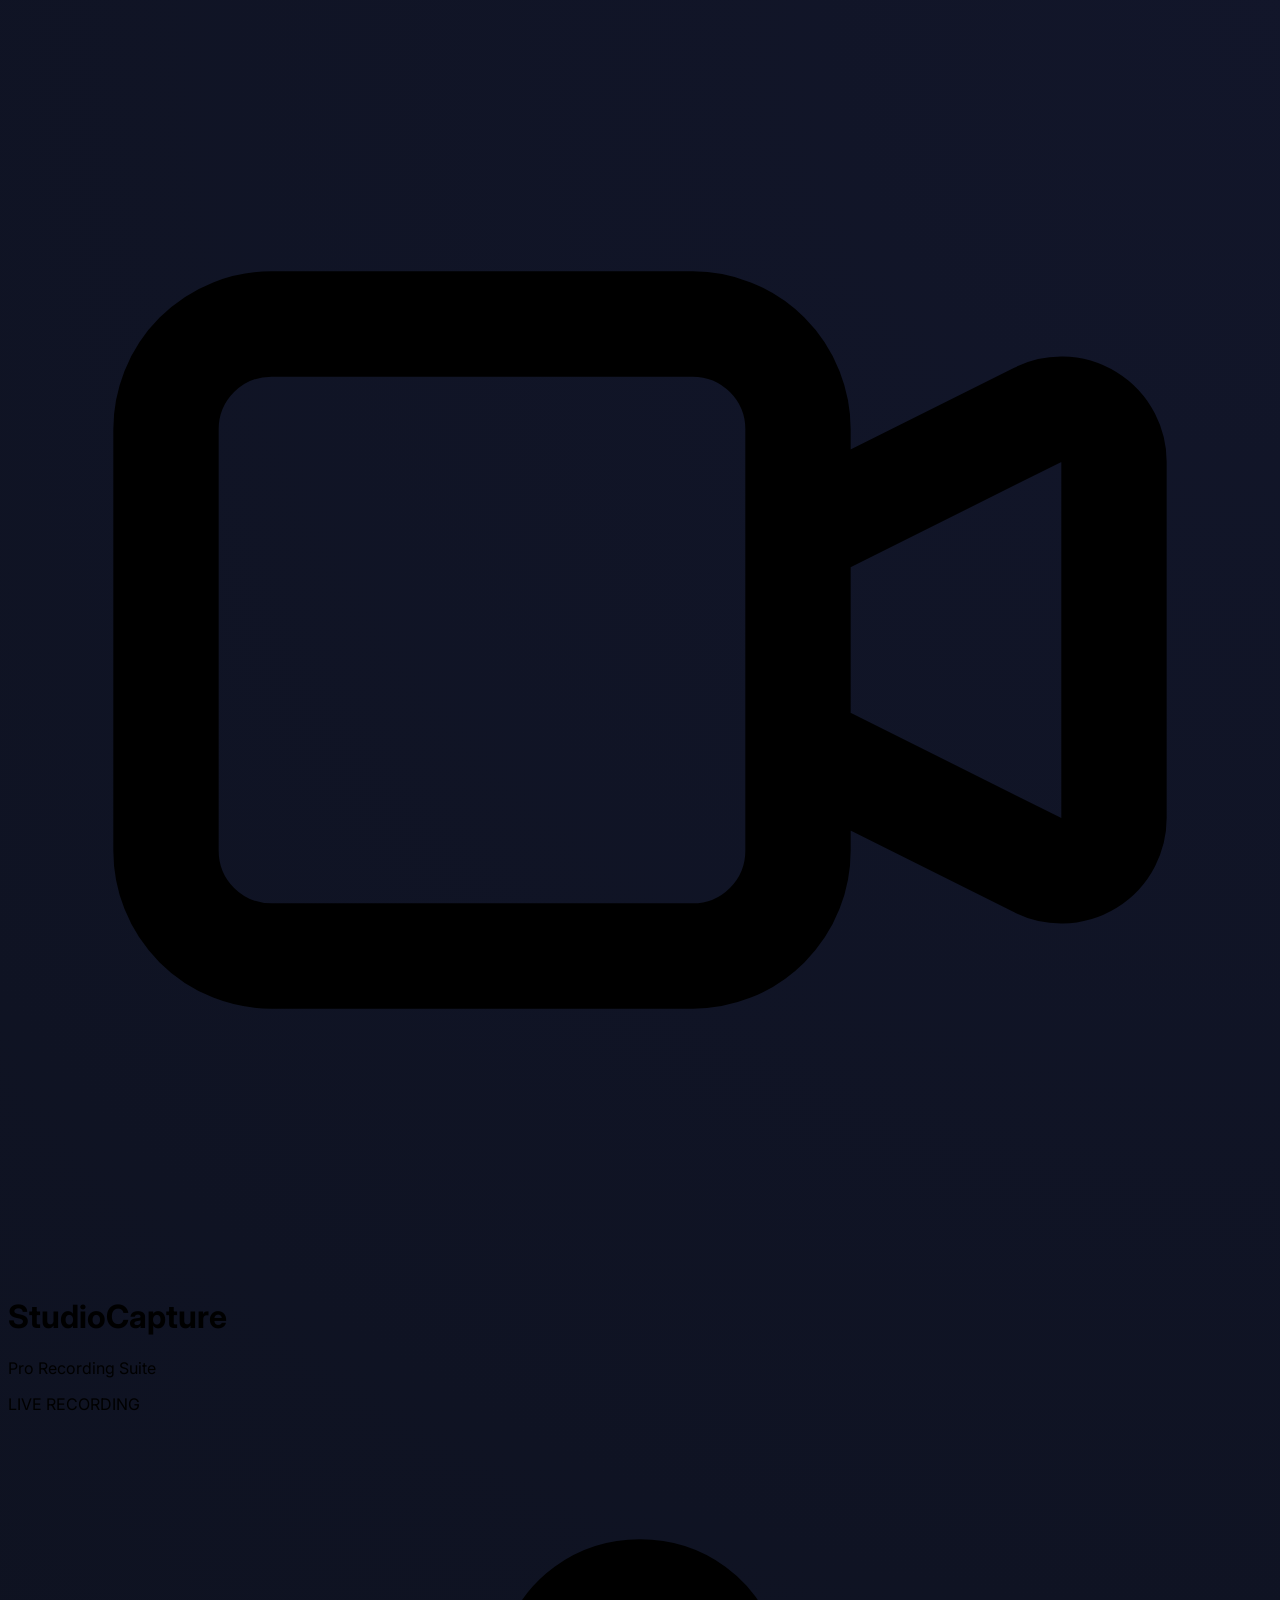
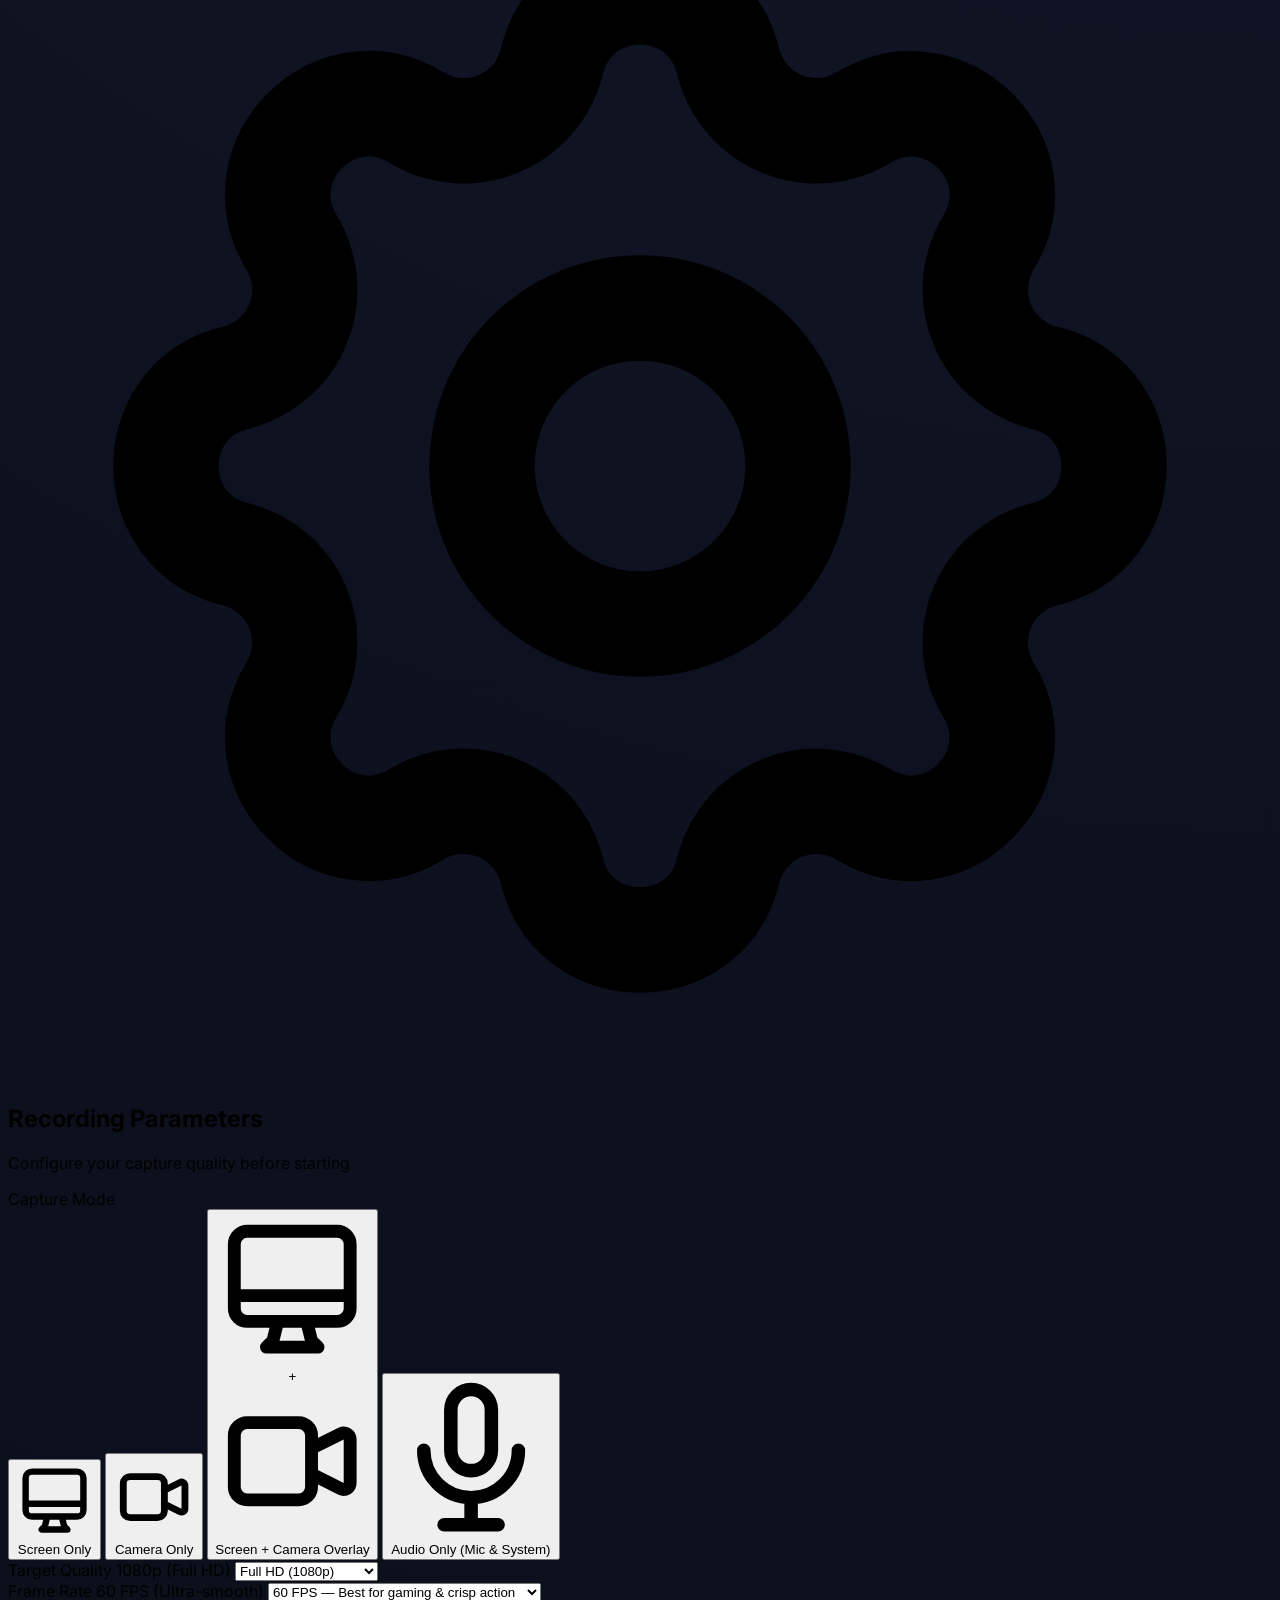
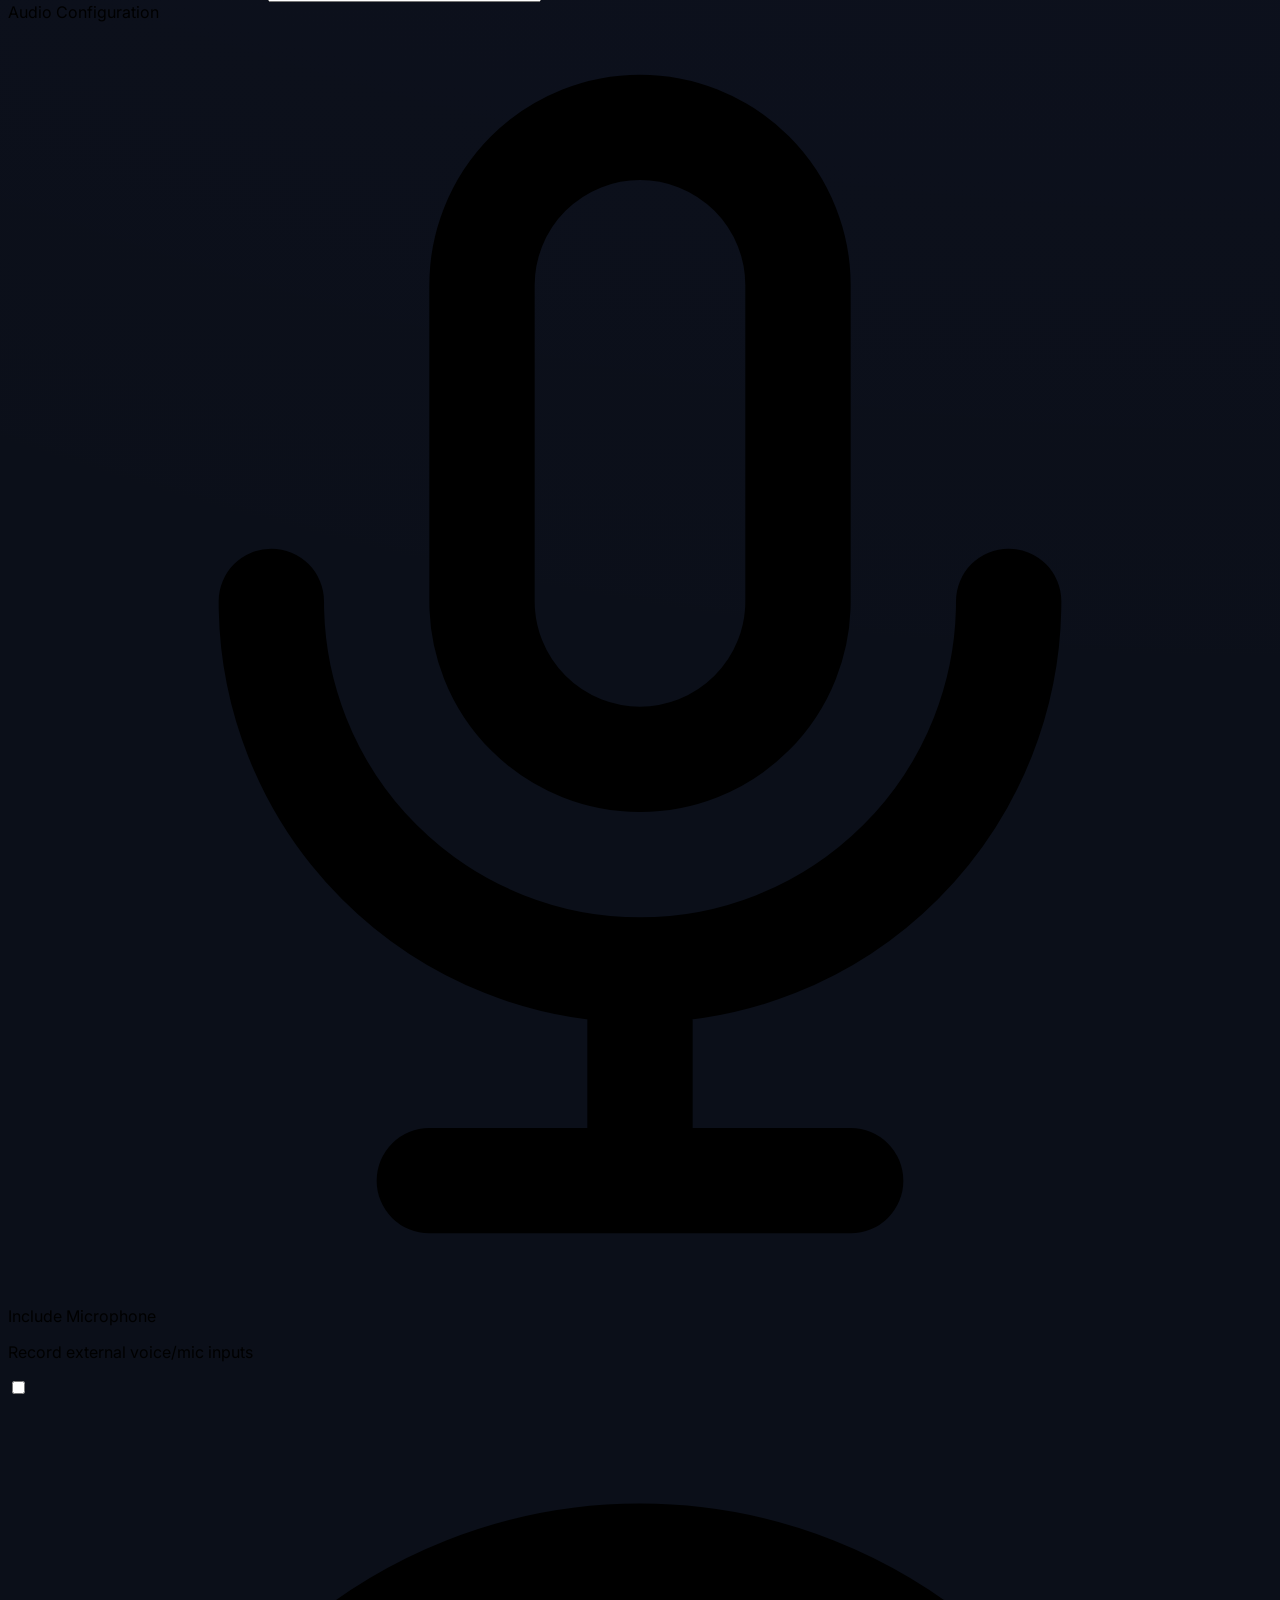
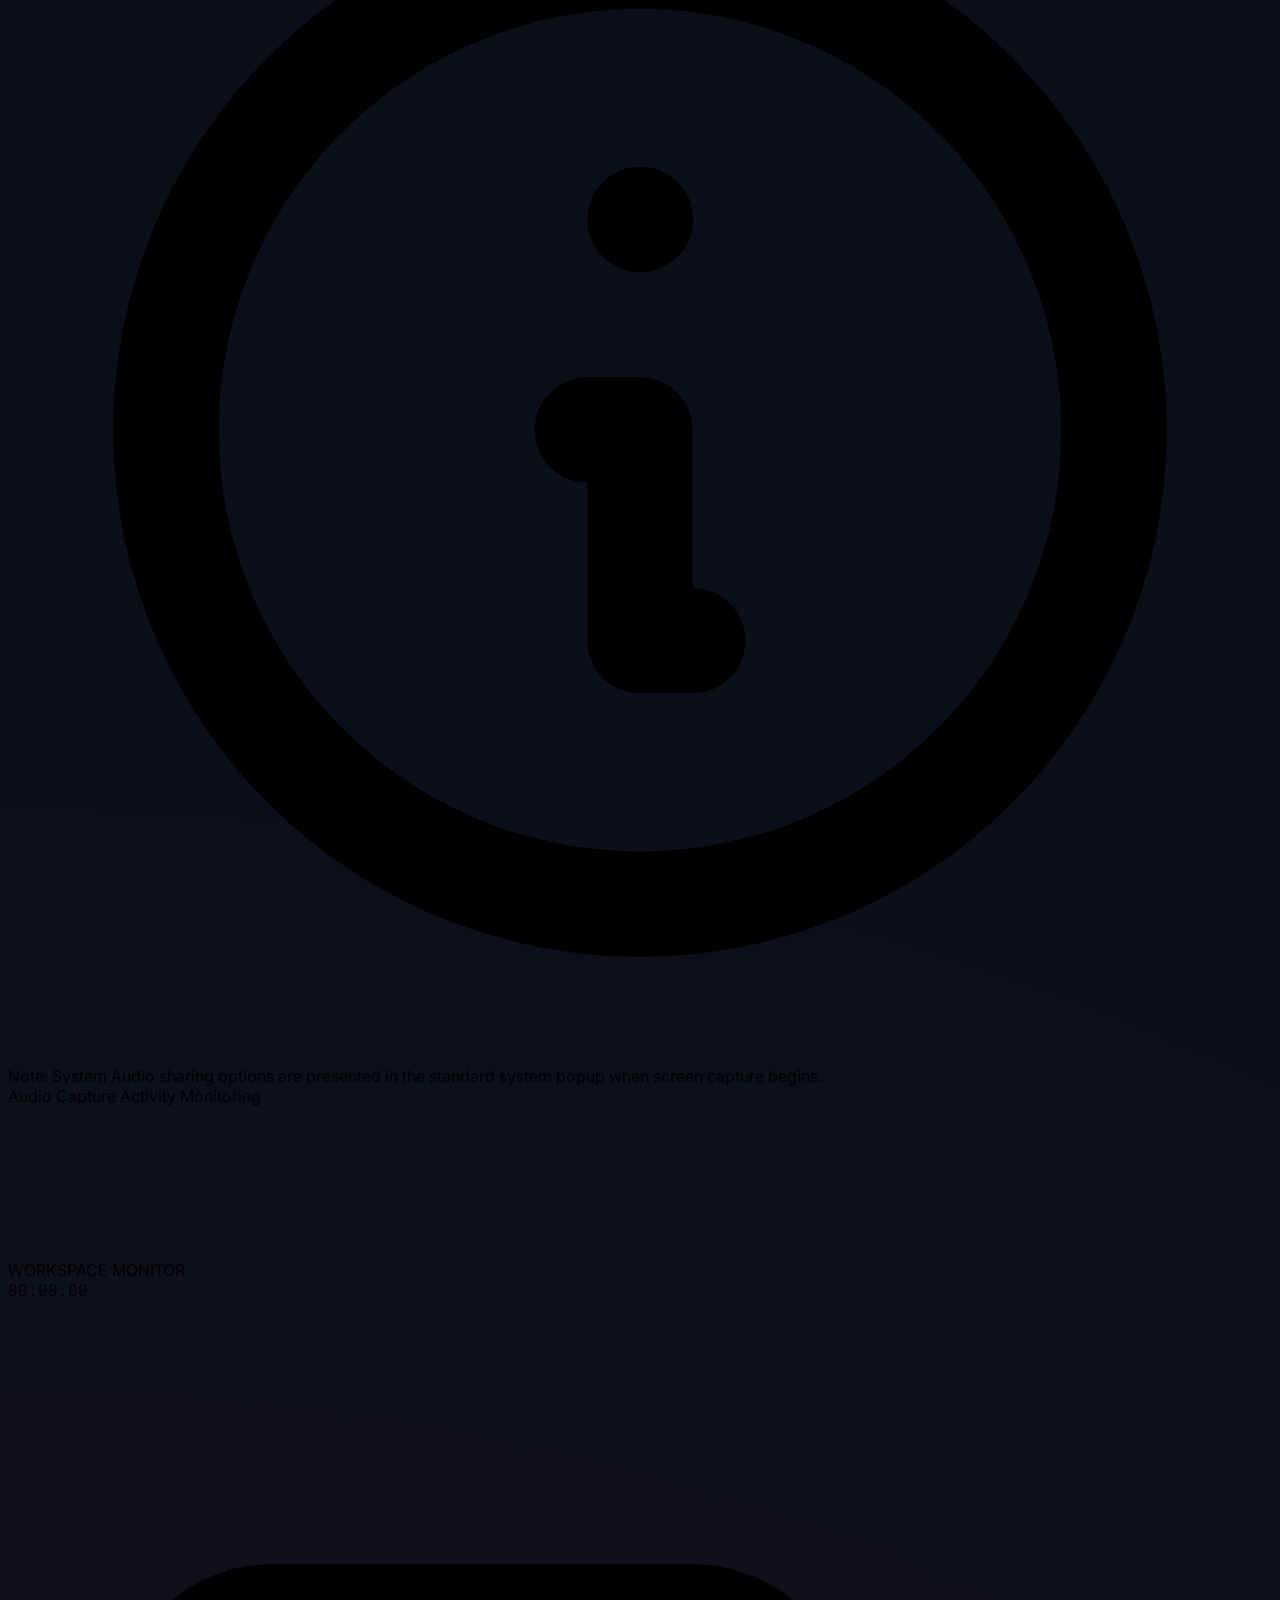
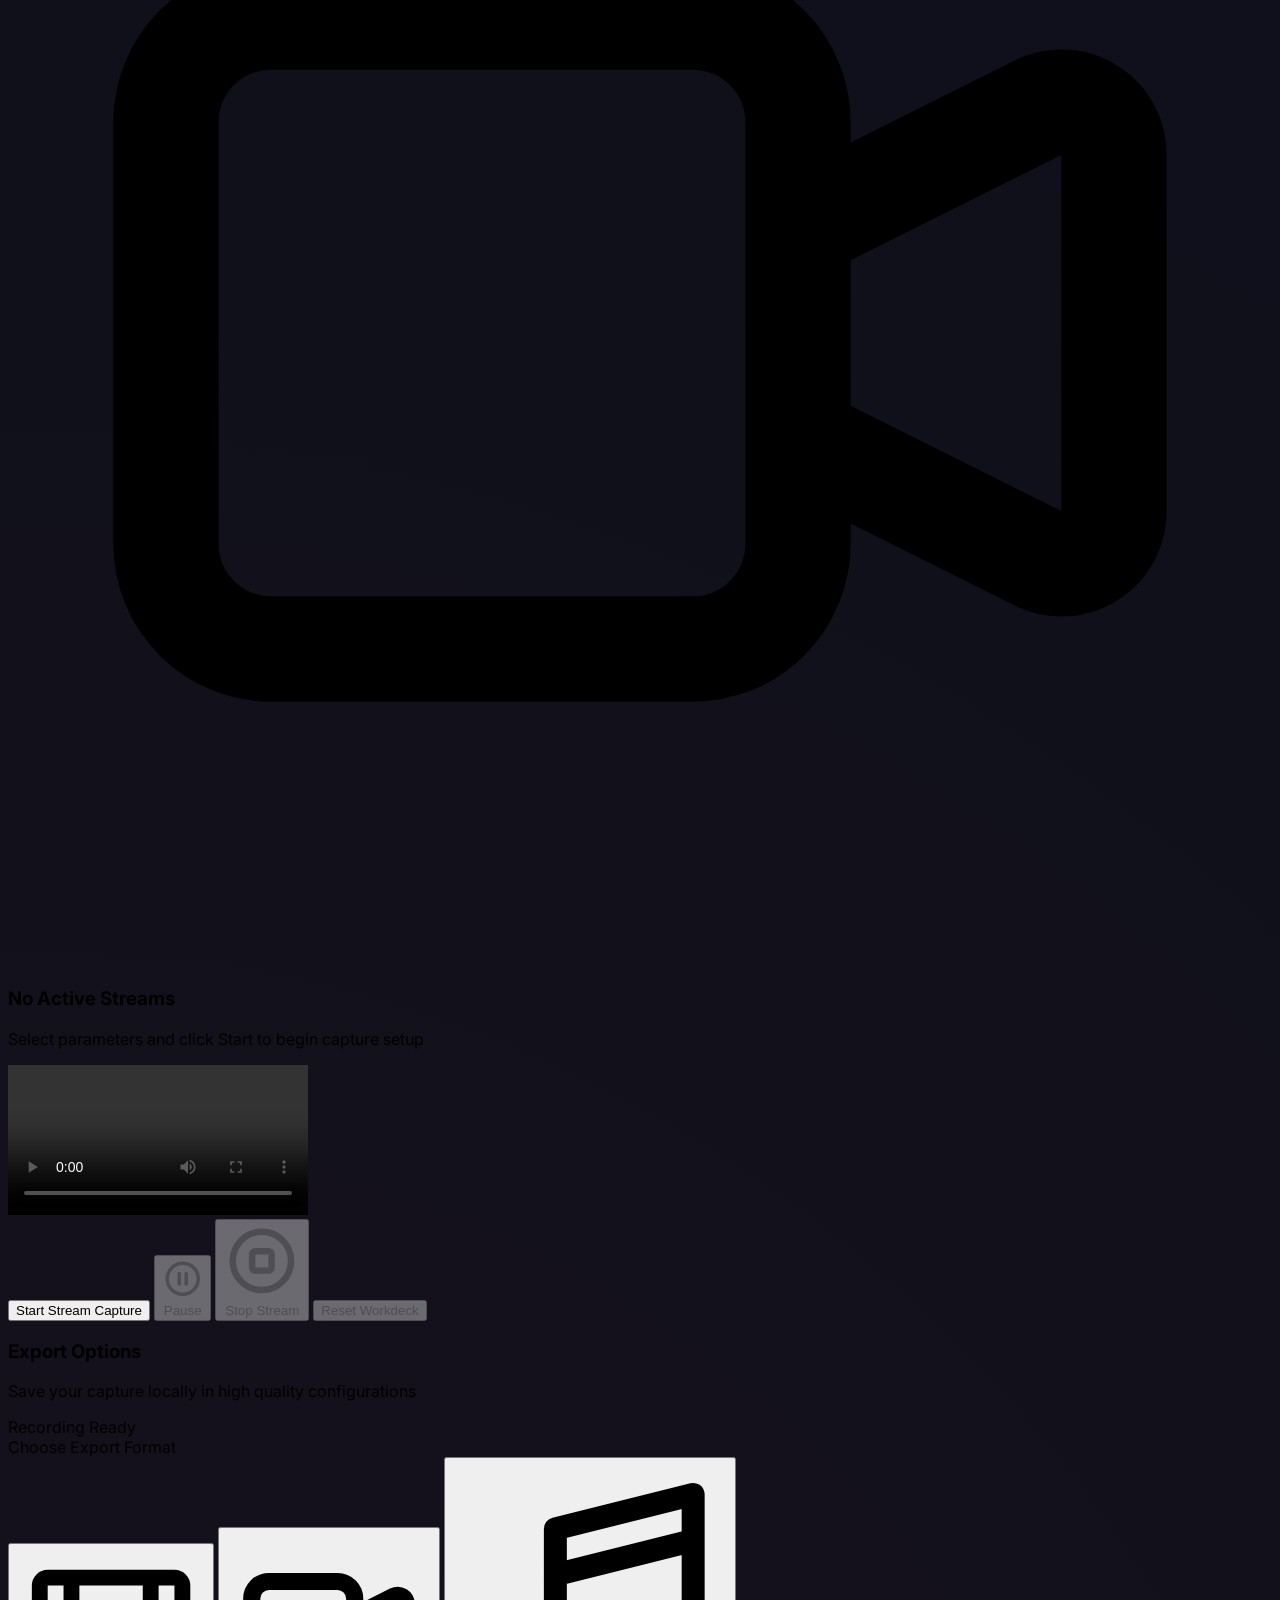
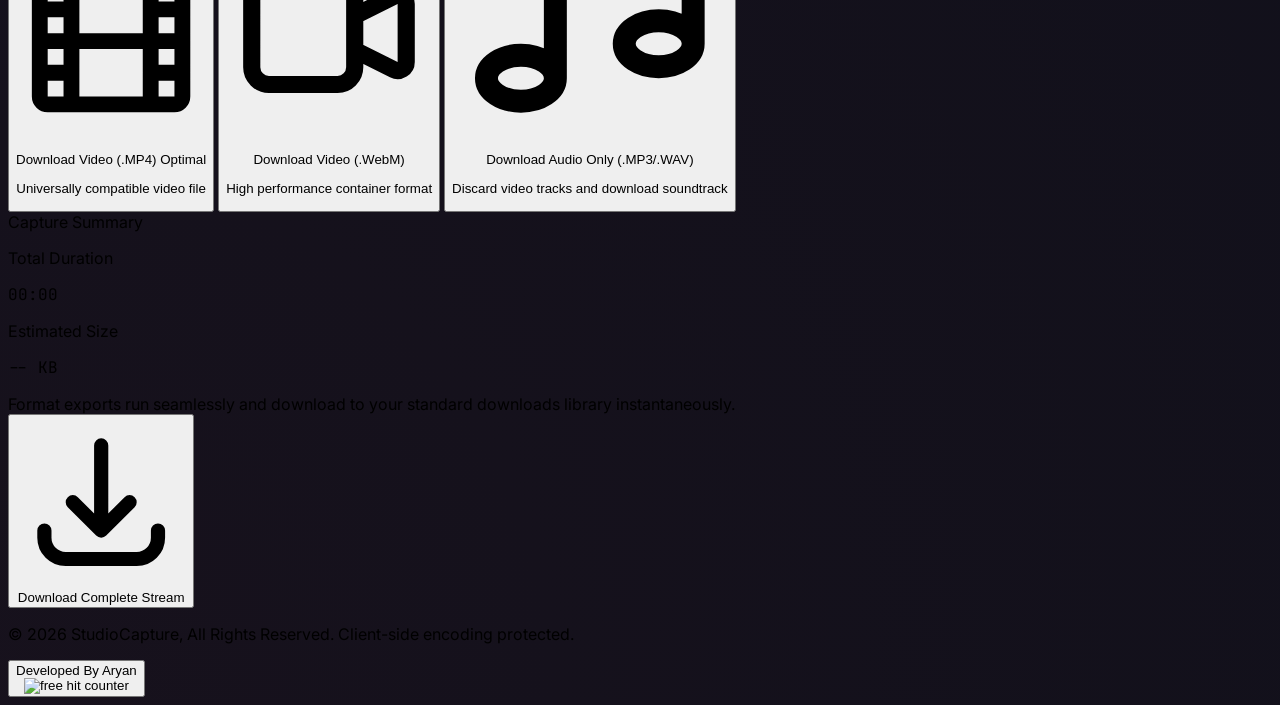
==== commit 1c09f570: "Update index.html" ====
--- a/index.html
+++ b/index.html
@@ -57,7 +57,6 @@
 </head>
 <body class="text-slate-100 min-h-screen flex flex-col justify-between overflow-x-hidden antialiased">
 
-    <!-- Top Navigation / Header -->
     <header class="border-b border-slate-800/80 bg-slate-900/40 backdrop-blur-md sticky top-0 z-50">
         <div class="max-w-7xl mx-auto px-4 sm:px-6 lg:px-8 h-16 flex items-center justify-between">
             <div class="flex items-center space-x-3">
@@ -80,7 +79,6 @@
         </div>
     </header>
 
-    <!-- Main Workspace Container -->
     <main class="max-w-7xl mx-auto px-4 sm:px-6 lg:px-8 py-8 flex-grow w-full">
         <div class="grid grid-cols-1 lg:grid-cols-12 gap-8 items-start">
             
@@ -161,16 +159,16 @@
                                     </div>
                                     <div>
                                         <p class="text-xs font-semibold text-slate-200">Include Microphone</p>
-                                        <p class="text-[10px] text-slate-400">Record external voiceovers</p>
+                                        <p class="text-[10px] text-slate-400">Record external voice/mic inputs</p>
                                     </div>
                                 </div>
-                                <input type="checkbox" id="toggleMicrophone" checked class="w-4 h-4 rounded text-indigo-600 focus:ring-indigo-500 border-slate-700 bg-slate-800">
+                                <input type="checkbox" id="toggleMicrophone" class="w-4 h-4 rounded text-indigo-600 focus:ring-indigo-500 border-slate-700 bg-slate-800">
                             </label>
 
                             <!-- System Audio Notification -->
                             <div class="p-3 bg-slate-950/40 border border-dashed border-slate-800/80 rounded-xl text-[11px] text-slate-400 leading-relaxed flex items-start gap-2">
                                 <svg class="w-4 h-4 text-indigo-400 flex-shrink-0 mt-0.5" fill="none" stroke="currentColor" viewBox="0 0 24 24"><path stroke-linecap="round" stroke-linejoin="round" stroke-width="2" d="M13 16h-1v-4h-1m1-4h.01M21 12a9 9 0 11-18 0 9 9 0 0118 0z"/></svg>
-                                <span>Note: System Audio sharing options are presented in the system popup when initiating screen capture.</span>
+                                <span>Note: System Audio sharing options are presented in the standard system popup when screen capture begins.</span>
                             </div>
                         </div>
                     </div>
@@ -179,7 +177,7 @@
                 <!-- Live Mic Meter/Visualizer (only shown during active audio/mic usage) -->
                 <div id="audioVisualizerContainer" class="hidden bg-slate-900/60 border border-slate-800/80 rounded-2xl p-5 backdrop-blur-xl shadow-lg space-y-3">
                     <div class="flex items-center justify-between">
-                        <span class="text-xs font-semibold text-slate-300 uppercase tracking-wide">Audio Input Activity</span>
+                        <span class="text-xs font-semibold text-slate-300 uppercase tracking-wide font-mono" id="visualizerLabel">Audio Capture Activity</span>
                         <span class="text-[10px] bg-emerald-500/10 text-emerald-400 border border-emerald-500/20 px-2 py-0.5 rounded-full uppercase tracking-wider animate-pulse">Monitoring</span>
                     </div>
                     <!-- Audio Waveform Canvas -->
@@ -218,16 +216,16 @@
                                 <svg class="w-8 h-8" fill="none" stroke="currentColor" viewBox="0 0 24 24"><path stroke-linecap="round" stroke-linejoin="round" stroke-width="2" d="M15 10l4.553-2.276A1 1 0 0121 8.618v6.764a1 1 0 01-1.447.894L15 14M5 18h8a2 2 0 002-2V8a2 2 0 00-2-2H5a2 2 0 00-2 2v8a2 2 0 002 2z"/></svg>
                             </div>
                             <div class="space-y-1">
-                                <h3 class="text-slate-200 font-semibold text-sm">No Screen Input Active</h3>
-                                <p class="text-xs text-slate-400">Your live capture layout and stream options will render inside this interactive deck</p>
+                                <h3 class="text-slate-200 font-semibold text-sm">No Active Streams</h3>
+                                <p class="text-xs text-slate-400">Select parameters and click Start to begin capture setup</p>
                             </div>
                         </div>
 
                         <!-- Video Player (used for playing back finished tracks) -->
                         <video id="finishedPlayback" controls class="hidden w-full max-h-[480px] rounded-xl shadow-lg border border-slate-800/80 bg-black" controlslist="nodownload" oncontextmenu="return false"></video>
 
-                        <!-- Invisible helper canvas used for Screen + Camera Composition -->
-                        <canvas id="compositorCanvas" class="hidden"></canvas>
+                        <!-- Canvas used for Screen + Camera Composition -->
+                        <canvas id="compositorCanvas" class="hidden w-full max-h-[480px] rounded-xl border border-indigo-500/30 shadow-lg shadow-indigo-500/5 bg-slate-950"></canvas>
                         
                         <!-- Invisible helper video tag to load/stream camera background processes -->
                         <video id="hiddenCamVideo" autoplay playsinline muted class="hidden"></video>
@@ -343,11 +341,11 @@
                                 <label class="text-xs font-semibold uppercase tracking-wider text-slate-400">Capture Summary</label>
                                 <div class="grid grid-cols-2 gap-3">
                                     <div class="p-2 bg-slate-900 rounded-lg border border-slate-800">
-                                        <p class="text-[10px] text-slate-400">Total Duration</p>
+                                        <p class="text-[10px] text-slate-400 font-medium">Total Duration</p>
                                         <p id="statDuration" class="text-sm font-bold text-slate-200 timer-font mt-0.5">00:00</p>
                                     </div>
                                     <div class="p-2 bg-slate-900 rounded-lg border border-slate-800">
-                                        <p class="text-[10px] text-slate-400">Estimated Size</p>
+                                        <p class="text-[10px] text-slate-400 font-medium">Estimated Size</p>
                                         <p id="statSize" class="text-sm font-bold text-slate-200 timer-font mt-0.5">-- KB</p>
                                     </div>
                                 </div>
@@ -371,7 +369,7 @@
     <!-- Toast Message Area -->
     <div id="toastContainer" class="fixed bottom-5 right-5 space-y-2.5 z-50 pointer-events-none max-w-sm w-full"></div>
 
-    <!-- Developer Signature and Stats Counter (Maintained from your base design) -->
+    <!-- Developer Signature and Stats Counter -->
     <footer class="border-t border-slate-800/80 bg-slate-900/20 backdrop-blur-md py-6 mt-12">
         <div class="max-w-7xl mx-auto px-4 sm:px-6 lg:px-8 flex flex-col sm:flex-row items-center justify-between gap-4">
             <p class="text-xs text-slate-500">&copy; 2026 StudioCapture, All Rights Reserved. Client-side encoding protected.</p>
@@ -390,12 +388,13 @@
         // Core state tracker variable definitions
         let streamMode = 'screen'; // screen, cam, combo, audio
         let exportFormat = 'mp4'; // mp4, webm, audio_only
-        let audioContext, analyser, animationId, dataArray, mediaRecorder;
+        let audioCtx, analyser, animationId, dataArray, mediaRecorder;
         let recordedChunks = [];
         let timerInterval;
         let captureStartTime = 0;
         let activeStreams = []; // Track actual hardware media streams
         let isPaused = false;
+        let isCompositing = false;
         let dynamicCanvasStream = null;
         let canvasDrawingLoopId = null;
 
@@ -447,7 +446,6 @@
             }
         });
 
-        // Capture parameter updates UI controls
         function setCaptureMode(mode) {
             streamMode = mode;
             
@@ -529,18 +527,24 @@
             document.getElementById('fpsValueText').innerText = labels[e.target.value];
         });
 
-        // Live Audio analysis & setup
-        function setupAudioAnalysis(stream) {
+        function setupAudioAnalysis(audioTrack) {
             try {
-                const audioTracks = stream.getAudioTracks();
-                if (audioTracks.length === 0) return;
+                if (!audioTrack) return;
 
                 document.getElementById('audioVisualizerContainer').classList.remove('hidden');
-
-                audioContext = new (window.AudioContext || window.webkitAudioContext)();
-                analyser = audioContext.createAnalyser();
                 
-                const source = audioContext.createMediaStreamSource(stream);
+                // Set visualizer label according to source
+                const label = document.getElementById('visualizerLabel');
+                if (streamMode === 'screen' && !document.getElementById('toggleMicrophone').checked) {
+                    label.innerText = "System Audio Level";
+                } else {
+                    label.innerText = "Microphone Level";
+                }
+
+                audioCtx = new (window.AudioContext || window.webkitAudioContext)();
+                analyser = audioCtx.createAnalyser();
+                
+                const source = audioCtx.createMediaStreamSource(new MediaStream([audioTrack]));
                 source.connect(analyser);
                 
                 analyser.fftSize = 256;
@@ -589,11 +593,13 @@
         // Clean analysis resources
         function teardownAudioAnalysis() {
             if (animationId) cancelAnimationFrame(animationId);
-            if (audioContext) audioContext.close();
+            if (audioCtx) {
+                audioCtx.close();
+                audioCtx = null;
+            }
             document.getElementById('audioVisualizerContainer').classList.add('hidden');
         }
 
-        // Video Compositing Loop (Screen + Circular Overlay Camera)
         function startCanvasCompositing(screenVideo, camVideo, width, height) {
             const canvas = document.getElementById('compositorCanvas');
             const ctx = canvas.getContext('2d');
@@ -603,54 +609,60 @@
             canvas.classList.remove('hidden');
             document.getElementById('previewPlaceholder').classList.add('hidden');
 
+            isCompositing = true;
+
             function compositeFrame() {
-                if (mediaRecorder && mediaRecorder.state !== 'inactive') {
-                    // 1. Draw active background Screen
+                if (!isCompositing) return;
+
+                // 1. Draw active background Screen
+                if (screenVideo.readyState >= 2) {
                     ctx.drawImage(screenVideo, 0, 0, width, height);
-
-                    // 2. Composite Foreground Camera (Circular bottom-right widget)
-                    // Render webcam only if active video tracks are operating
-                    if(camVideo.srcObject && camVideo.srcObject.getVideoTracks().length > 0) {
-                        const widgetWidth = width * 0.18; // Circular webcam occupies 18% width
-                        const widgetHeight = widgetWidth;
-                        const edgePadding = 24;
-                        const x = width - widgetWidth - edgePadding;
-                        const y = height - widgetHeight - edgePadding;
-
-                        ctx.save();
-                        ctx.beginPath();
-                        const radius = widgetWidth / 2;
-                        ctx.arc(x + radius, y + radius, radius, 0, Math.PI * 2);
-                        ctx.clip();
-
-                        // Cover scale crop math
-                        ctx.drawImage(camVideo, x, y, widgetWidth, widgetHeight);
-                        ctx.restore();
-
-                        // Add sleek white/indigo stroke ring around web camera
-                        ctx.strokeStyle = '#6366f1';
-                        ctx.lineWidth = 4;
-                        ctx.beginPath();
-                        ctx.arc(x + radius, y + radius, radius - 2, 0, Math.PI * 2);
-                        ctx.stroke();
-                    }
-
-                    canvasDrawingLoopId = requestAnimationFrame(compositeFrame);
-                }
+                } else {
+                    ctx.fillStyle = '#0f172a';
+                    ctx.fillRect(0, 0, width, height);
+                }
+
+                // 2. Composite Foreground Camera (Circular bottom-right widget)
+                if (camVideo.srcObject && camVideo.readyState >= 2) {
+                    const widgetWidth = width * 0.18; // Circular webcam occupies 18% width
+                    const widgetHeight = widgetWidth;
+                    const edgePadding = 24;
+                    const x = width - widgetWidth - edgePadding;
+                    const y = height - widgetHeight - edgePadding;
+
+                    ctx.save();
+                    ctx.beginPath();
+                    const radius = widgetWidth / 2;
+                    ctx.arc(x + radius, y + radius, radius, 0, Math.PI * 2);
+                    ctx.clip();
+
+                    // Standard aspect ratio scale cover math
+                    ctx.drawImage(camVideo, x, y, widgetWidth, widgetHeight);
+                    ctx.restore();
+
+                    // Add sleek white/indigo stroke ring around web camera
+                    ctx.strokeStyle = '#6366f1';
+                    ctx.lineWidth = 4;
+                    ctx.beginPath();
+                    ctx.arc(x + radius, y + radius, radius - 2, 0, Math.PI * 2);
+                    ctx.stroke();
+                }
+
+                canvasDrawingLoopId = requestAnimationFrame(compositeFrame);
             }
 
             compositeFrame();
             
             // Return stream representation of canvas rendering engine
-            const fpsVal = parseInt(document.getElementById('selectFPS').value);
+            const fpsVal = parseInt(document.getElementById('selectFPS').value) || 30;
             return canvas.captureStream(fpsVal);
         }
 
-        // Start Recording Capture Sequences
         document.getElementById('btnStart').addEventListener('click', async () => {
             recordedChunks = [];
             activeStreams = [];
             isPaused = false;
+            isCompositing = false;
 
             // Gather capture selections
             const resolution = document.getElementById('selectResolution').value;
@@ -672,7 +684,9 @@
                 let compositeRecordingStream = new MediaStream();
                 let mainVideoTrack = null;
                 let screenAudioTrack = null;
-                let microphoneStream = null;
+                let micAudioTrack = null;
+                let cameraVideoStream = null;
+                let screenVideoStream = null;
 
                 // Lock Config sidebars
                 document.getElementById('selectResolution').disabled = true;
@@ -681,97 +695,122 @@
 
                 showNotification("Initializing system components...", "info");
 
-                // Mode: Screen Only OR Screen + Camera Combo OR Audio Only
+                // Mode screen: Screen Only OR Screen + Camera Combo
                 if (streamMode === 'screen' || streamMode === 'combo') {
-                    const screenStream = await navigator.mediaDevices.getDisplayMedia({
-                        video: {
-                            width: { ideal: targetWidth },
-                            height: { ideal: targetHeight },
-                            frameRate: { ideal: fps }
-                        },
-                        audio: true
-                    });
-                    activeStreams.push(screenStream);
-
-                    const screenVideo = document.getElementById('hiddenScreenVideo');
-                    screenVideo.srcObject = screenStream;
-                    await screenVideo.play();
-
-                    mainVideoTrack = screenStream.getVideoTracks()[0];
-                    if (screenStream.getAudioTracks().length > 0) {
-                        screenAudioTrack = screenStream.getAudioTracks()[0];
+                    try {
+                        screenVideoStream = await navigator.mediaDevices.getDisplayMedia({
+                            video: {
+                                width: { ideal: targetWidth },
+                                height: { ideal: targetHeight },
+                                frameRate: { ideal: fps }
+                            },
+                            audio: {
+                                echoCancellation: true,
+                                noiseSuppression: true
+                            }
+                        });
+                        activeStreams.push(screenVideoStream);
+
+                        const screenVideo = document.getElementById('hiddenScreenVideo');
+                        screenVideo.srcObject = screenVideoStream;
+                        await screenVideo.play();
+
+                        mainVideoTrack = screenVideoStream.getVideoTracks()[0];
+                        if (screenVideoStream.getAudioTracks().length > 0) {
+                            screenAudioTrack = screenVideoStream.getAudioTracks()[0];
+                        }
+
+                        // Handle "Stop Sharing" native system click cleanly
+                        mainVideoTrack.addEventListener('ended', () => {
+                            stopRecordingSession();
+                        });
+                    } catch (e) {
+                        throw new Error("Screen sharing permission denied.");
                     }
-
-                    // Handle "Stop Sharing" native system click cleanly
-                    mainVideoTrack.addEventListener('ended', () => {
-                        stopRecordingSession();
-                    });
-                }
-
-                // Setup secondary Microphone inputs if required
-                if (includeMic || streamMode === 'audio' || streamMode === 'cam') {
+                }
+
+                // Setup Camera streams / Microphone audio
+                if (streamMode === 'cam' || streamMode === 'combo' || streamMode === 'audio' || includeMic) {
                     try {
-                        microphoneStream = await navigator.mediaDevices.getUserMedia({
-                            audio: true,
-                            video: (streamMode === 'cam' || streamMode === 'combo') ? {
+                        const needsCameraVideo = (streamMode === 'cam' || streamMode === 'combo');
+                        
+                        cameraVideoStream = await navigator.mediaDevices.getUserMedia({
+                            audio: includeMic, // ONLY record user voice if "Include Microphone" is checked
+                            video: needsCameraVideo ? {
                                 width: { ideal: 640 },
                                 height: { ideal: 480 },
                                 frameRate: { ideal: fps }
                             } : false
                         });
-                        activeStreams.push(microphoneStream);
-
-                        if(streamMode === 'cam') {
+                        activeStreams.push(cameraVideoStream);
+
+                        if (needsCameraVideo) {
                             const camVideo = document.getElementById('hiddenCamVideo');
-                            camVideo.srcObject = microphoneStream;
+                            camVideo.srcObject = cameraVideoStream;
                             await camVideo.play();
-                            mainVideoTrack = microphoneStream.getVideoTracks()[0];
+                            
+                            if (streamMode === 'cam') {
+                                mainVideoTrack = cameraVideoStream.getVideoTracks()[0];
+                            }
+                        }
+
+                        if (includeMic && cameraVideoStream.getAudioTracks().length > 0) {
+                            micAudioTrack = cameraVideoStream.getAudioTracks()[0];
                         }
                     } catch (err) {
-                        showNotification("Microphone or Webcam block/denied. Proceeding with video only tracks.", "error");
+                        showNotification("Camera or Microphone access blocked. Check permissions.", "error");
+                        if (streamMode === 'combo' || streamMode === 'cam') {
+                            throw new Error("Webcam is required for selected camera overlay mode.");
+                        }
                     }
                 }
 
                 // Finalize streaming composition routes
-                if (streamMode === 'combo' && microphoneStream) {
-                    // Set up screen elements
+                if (streamMode === 'combo') {
                     const screenVideo = document.getElementById('hiddenScreenVideo');
                     const camVideo = document.getElementById('hiddenCamVideo');
-                    camVideo.srcObject = microphoneStream;
-                    await camVideo.play();
-
+                    
                     // Active drawing pipeline output
                     dynamicCanvasStream = startCanvasCompositing(screenVideo, camVideo, targetWidth, targetHeight);
                     mainVideoTrack = dynamicCanvasStream.getVideoTracks()[0];
                 }
 
-                // Combine audio sources if screen sound & voice exist
-                let combinedAudioStream = new MediaStream();
-                if (screenAudioTrack) combinedAudioStream.addTrack(screenAudioTrack);
-                
-                if (microphoneStream && microphoneStream.getAudioTracks().length > 0) {
-                    const micTrack = microphoneStream.getAudioTracks()[0];
-                    combinedAudioStream.addTrack(micTrack);
-                    setupAudioAnalysis(microphoneStream);
-                } else if (screenAudioTrack) {
-                    setupAudioAnalysis(new MediaStream([screenAudioTrack]));
-                }
-
-                // Build composite recording packages
+                // Create Node Mixer using Web Audio API to merge tracks cleanly
+                let webAudioDest = null;
+                let audioContextInstance = null;
+
+                if (screenAudioTrack || micAudioTrack) {
+                    audioContextInstance = new (window.AudioContext || window.webkitAudioContext)();
+                    webAudioDest = audioContextInstance.createMediaStreamDestination();
+
+                    if (screenAudioTrack) {
+                        const systemSource = audioContextInstance.createMediaStreamSource(new MediaStream([screenAudioTrack]));
+                        systemSource.connect(webAudioDest);
+                    }
+
+                    if (micAudioTrack) {
+                        const micSource = audioContextInstance.createMediaStreamSource(new MediaStream([micAudioTrack]));
+                        micSource.connect(webAudioDest);
+                        setupAudioAnalysis(micAudioTrack);
+                    } else if (screenAudioTrack) {
+                        setupAudioAnalysis(screenAudioTrack);
+                    }
+                }
+
+                // Build final composite recording package
                 if (streamMode !== 'audio' && mainVideoTrack) {
                     compositeRecordingStream.addTrack(mainVideoTrack);
                 }
                 
-                combinedAudioStream.getAudioTracks().forEach(track => {
-                    compositeRecordingStream.addTrack(track);
-                });
+                if (webAudioDest && webAudioDest.stream.getAudioTracks().length > 0) {
+                    compositeRecordingStream.addTrack(webAudioDest.stream.getAudioTracks()[0]);
+                }
 
                 // Set options with codec fallback profiles
                 let options = { mimeType: 'video/webm; codecs=vp9' };
                 if (streamMode === 'audio') {
                     options = { mimeType: 'audio/webm; codecs=opus' };
                 } else if (MediaRecorder.isTypeSupported('video/mp4;codecs=h264')) {
-                    // Set mp4 recording format dynamically if natively supported by host browser
                     options = { mimeType: 'video/mp4;codecs=h264' };
                 } else if (!MediaRecorder.isTypeSupported('video/webm; codecs=vp9')) {
                     options = { mimeType: 'video/webm' };
@@ -816,7 +855,7 @@
 
             } catch (err) {
                 console.error(err);
-                showNotification("Recording setup failed: Permission denied or resources busy.", "error");
+                showNotification(err.message || "Recording setup failed. Please retry.", "error");
                 
                 // Unlock Config sidebars
                 document.getElementById('selectResolution').disabled = false;
@@ -873,10 +912,10 @@
             }
         }
 
-        // Post Capture Processing logic runs when media recorder halts
         function processFinishedRecording() {
             stopTimerLoop();
             teardownAudioAnalysis();
+            isCompositing = false;
 
             if(canvasDrawingLoopId) {
                 cancelAnimationFrame(canvasDrawingLoopId);
@@ -932,7 +971,6 @@
             showNotification("Processing complete! Ready for local export.", "success");
         }
 
-        // Master Download Processor
         document.getElementById('btnDownload').addEventListener('click', () => {
             if (recordedChunks.length === 0) {
                 showNotification("Cannot process export: Recording workspace contains zero frames.", "error");
@@ -948,7 +986,6 @@
                     finalBlobMimeType = 'video/mp4';
                     fileExt = 'mp4';
                 } else {
-                    // WebM to MP4 container conversion notice
                     finalBlobMimeType = 'video/mp4'; // Change MIME container on flight
                     fileExt = 'mp4';
                     showNotification("Packaging container configuration in Web-Compatible MP4...", "info");
